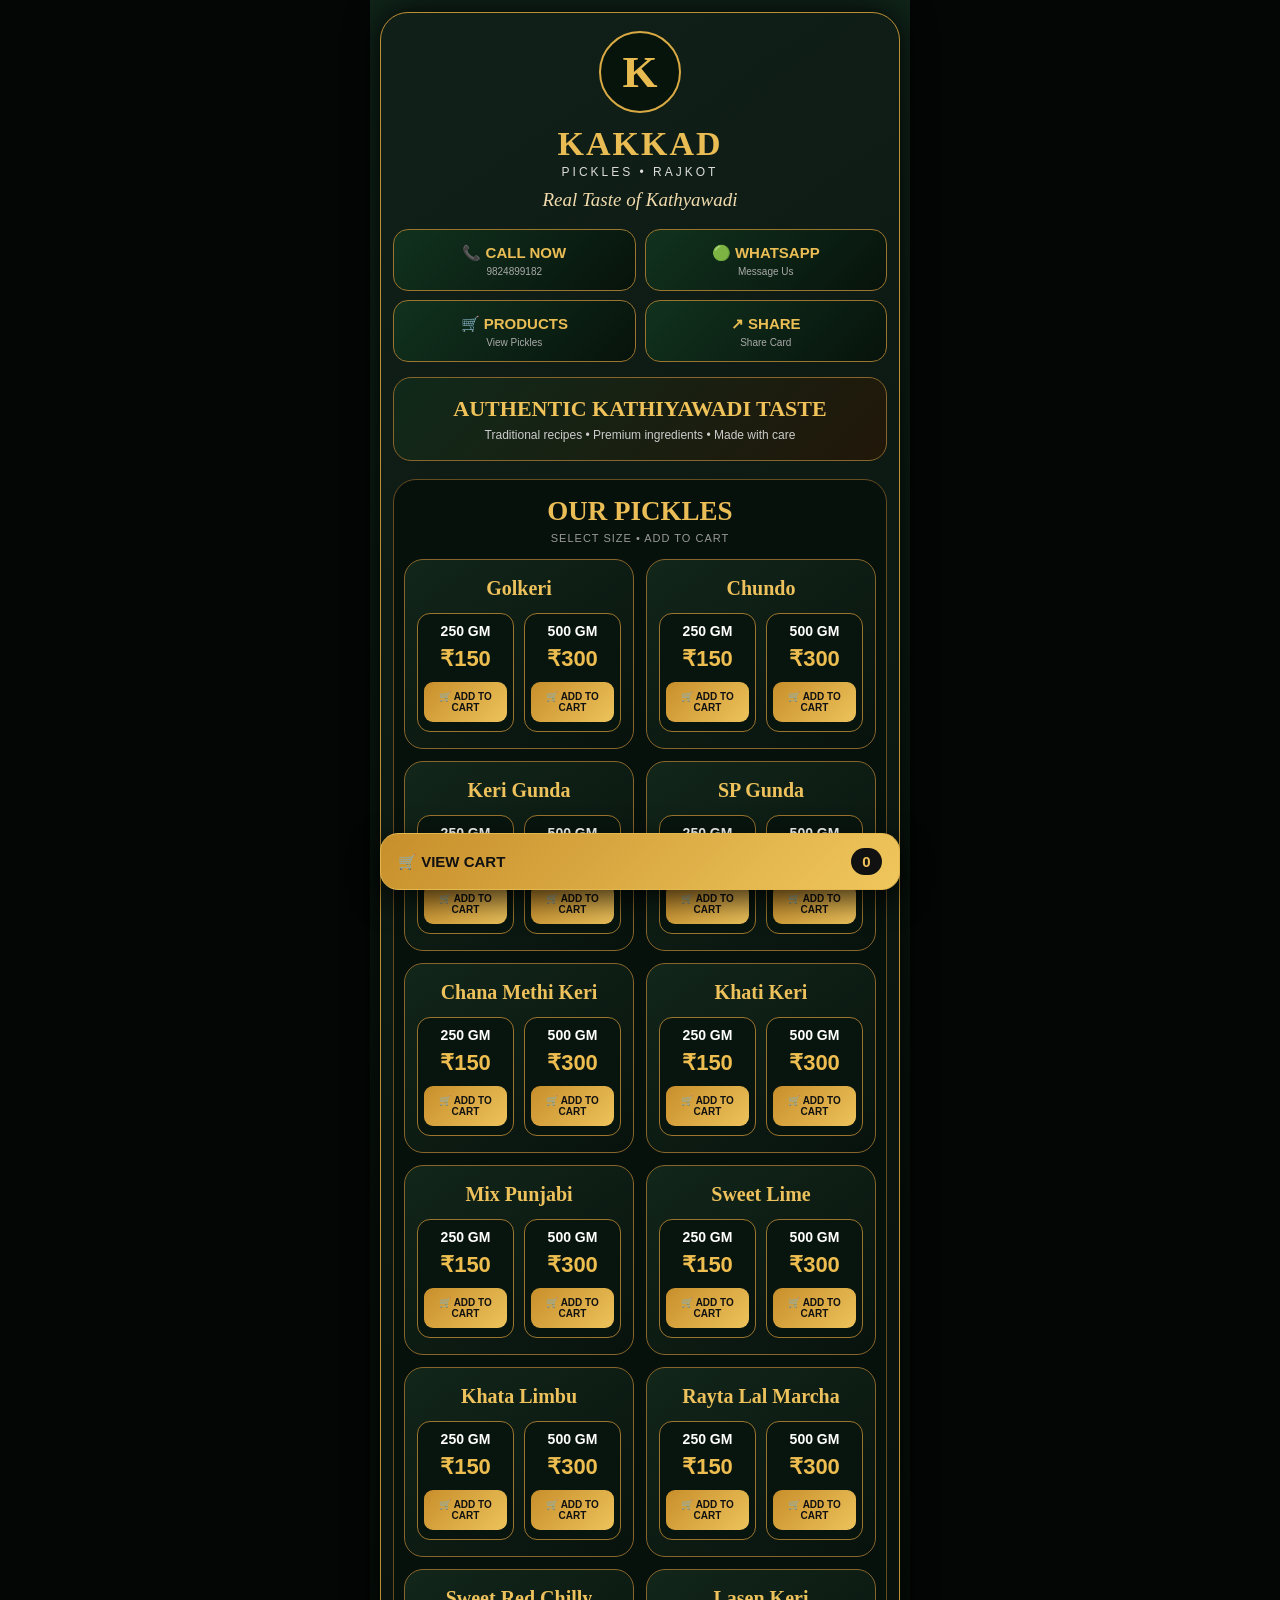
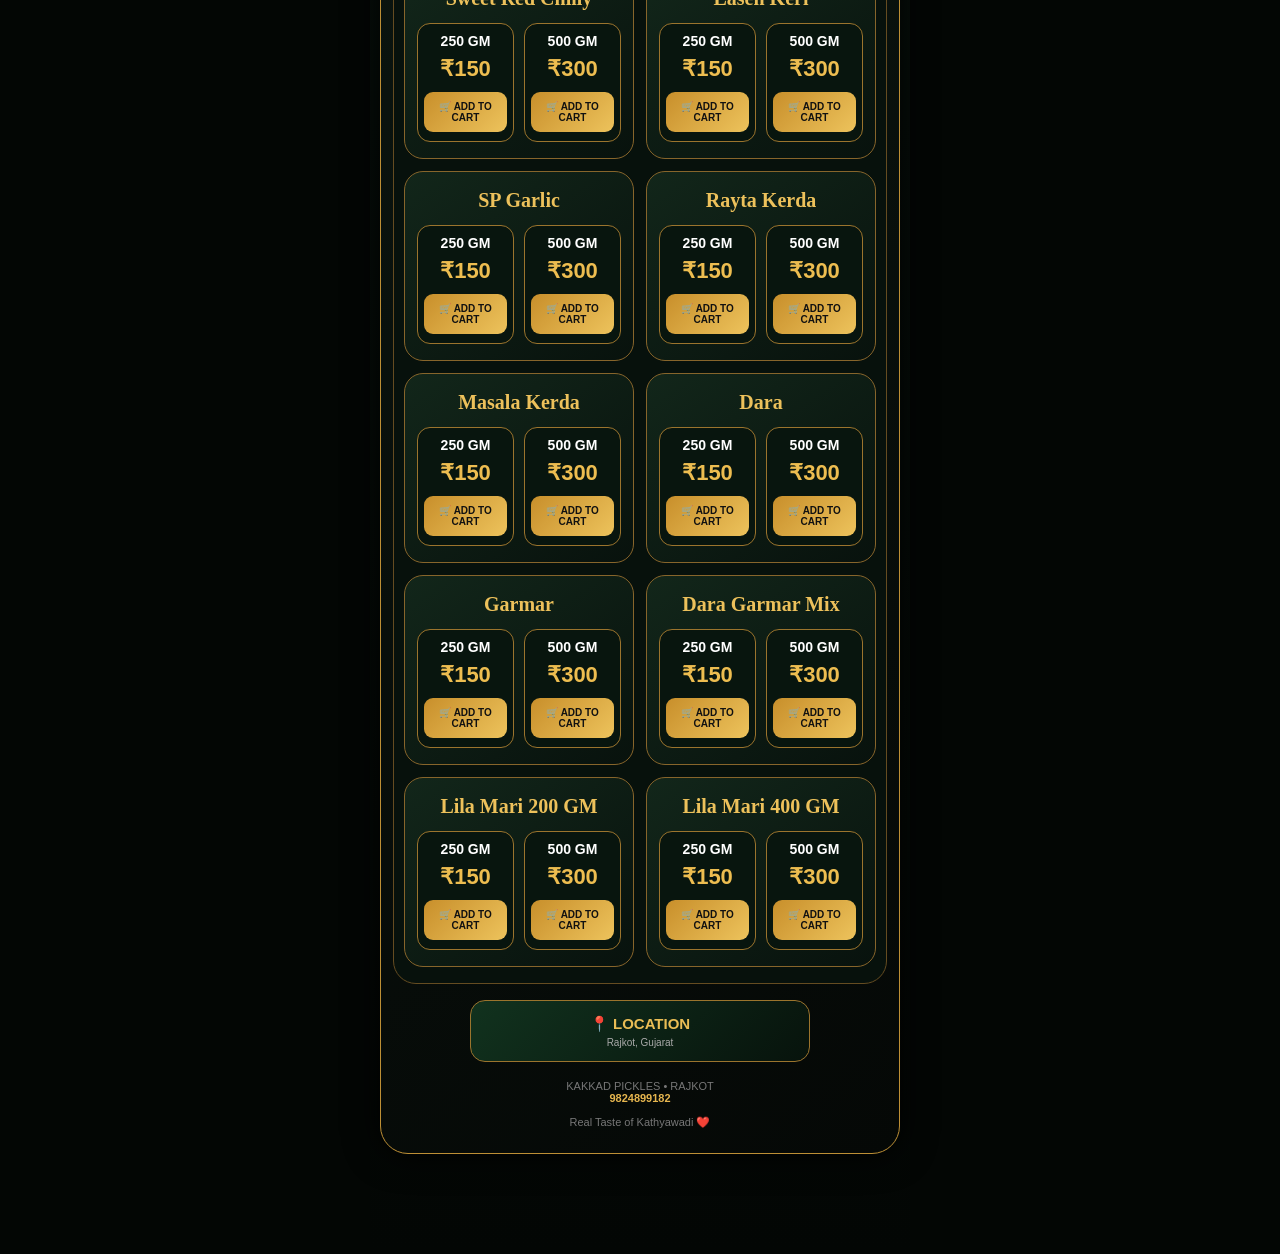
==== index.html @ 48fa6f33 "Update index.html" ====
<!doctype html>
<html lang="en"><head>
<meta charset="utf-8">
<meta name="viewport" content="width=device-width,initial-scale=1,viewport-fit=cover">
<meta name="theme-color" content="#07150f">
<title>Kakkad Pickles | Rajkot</title>
<style>
*{box-sizing:border-box}body{margin:0;background:#030604;color:#fff;font-family:Arial,sans-serif}
.page{width:min(100%,540px);margin:auto;min-height:100vh;padding:12px 10px 100px;background:linear-gradient(180deg,#10251a,#07110c 45%,#030604)}
.main{border:1px solid #bd8f35;border-radius:28px;padding:18px 12px 24px;background:linear-gradient(145deg,#102018,#050806);box-shadow:0 0 35px #000}
.logo{width:82px;height:82px;margin:auto;border:2px solid #d9aa43;border-radius:50%;display:grid;place-items:center;background:#06140c;color:#e8bb50;font:700 45px Georgia}
h1{text-align:center;margin:12px 0 2px;color:#e9bc54;font:700 34px Georgia;letter-spacing:2px}.sub{text-align:center;color:#ddd;font-size:12px;letter-spacing:3px}.tag{text-align:center;color:#f1dbad;font:italic 19px Georgia;margin:10px 0 18px}
.actions{display:grid;grid-template-columns:1fr 1fr;gap:9px}.action{min-height:62px;border:1px solid #9b742d;border-radius:15px;background:linear-gradient(135deg,#11321e,#07130c);color:#fff;text-decoration:none;display:flex;flex-direction:column;align-items:center;justify-content:center;cursor:pointer}.action strong{color:#eabd55;font-size:15px}.action small{color:#aaa;margin-top:4px;font-size:10px}
.hero{margin-top:15px;padding:18px 12px;text-align:center;border:1px solid #88652a;border-radius:18px;background:linear-gradient(135deg,#10291a,#211709)}.hero strong{display:block;color:#efc25a;font:700 22px Georgia}.hero span{display:block;color:#ccc;font-size:12px;margin-top:6px}
.section{margin-top:18px}.products{padding:16px 10px;border:1px solid #654c21;border-radius:23px;background:#07110c}.section-title{text-align:center;color:#eabd57;font:700 27px Georgia}.section-sub{text-align:center;color:#999;font-size:11px;letter-spacing:1px;margin:5px 0 15px}
.product-list{display:grid;grid-template-columns:1fr;gap:12px}.product-card{padding:16px 12px;border:1px solid #87652b;border-radius:19px;background:linear-gradient(145deg,#12261a,#08120d)}.product-card h3{margin:0 0 12px;text-align:center;color:#edc15b;font:700 20px/1.25 Georgia}.size-grid{display:grid;grid-template-columns:1fr 1fr;gap:10px}
.size-card{min-height:112px;padding:9px 6px;border:1px solid #9b742d;border-radius:13px;background:#08150e;color:#fff;cursor:pointer;touch-action:manipulation}.size-card:active{transform:scale(.97)}.size-card.selected{border-color:#f6d77c;box-shadow:0 0 17px #d19e3c55}.size{display:block;font-size:14px;font-weight:700}.price{display:block;color:#edbd50;font-size:22px;font-weight:900;margin:7px 0 10px}.add{display:block;padding:9px 3px;border-radius:9px;background:linear-gradient(135deg,#c88f2b,#edc35c);color:#111;font-size:10px;font-weight:900}
.location{margin-top:16px;display:flex;justify-content:center}.location a{width:min(100%,340px)}.footer{text-align:center;color:#777;font-size:11px;margin-top:18px}.phone{color:#e6b64f;font-weight:800}
.cart-bar{position:fixed;left:50%;bottom:10px;transform:translateX(-50%);width:min(94%,520px);z-index:100}.view-cart{width:100%;padding:14px 17px;border:1px solid #e4b84d;border-radius:18px;background:linear-gradient(135deg,#c78f2b,#f0c75d);color:#111;font-size:15px;font-weight:900;display:flex;align-items:center;justify-content:space-between;box-shadow:0 10px 30px #000b;cursor:pointer}.cart-count{min-width:31px;padding:5px 10px;border-radius:20px;background:#111;color:#efc15b;text-align:center}
.cart-panel{display:none;position:fixed;left:50%;bottom:78px;transform:translateX(-50%);width:min(94%,520px);max-height:62vh;overflow:auto;z-index:99;padding:18px;background:#07110c;border:1px solid #c99a32;border-radius:23px;box-shadow:0 18px 55px #000e}.cart-panel.show{display:block}.cart-head{display:flex;align-items:center;justify-content:space-between}.cart-head h2{margin:0;color:#edc15b;font:700 23px Georgia}.close-cart{width:35px;height:35px;border:1px solid #866326;border-radius:10px;background:#09150e;color:#fff;font-size:21px}.cart-list{margin-top:8px}.cart-item{display:flex;align-items:center;justify-content:space-between;gap:12px;padding:12px 0;border-bottom:1px solid #ffffff12}.cart-name{font-weight:800}.cart-meta{display:block;color:#aaa;font-size:12px;margin-top:4px}.qty{display:flex;align-items:center;gap:8px}.qty button{width:32px;height:32px;border:1px solid #a97b2d;border-radius:8px;background:#0b1b12;color:#edbd50;font-weight:900;font-size:18px;cursor:pointer;touch-action:manipulation}.qty button:active{transform:scale(.92)}.summary{display:flex;justify-content:space-between;margin-top:14px;padding-top:12px;border-top:1px solid #a77b2d55;color:#edbd50;font-size:18px;font-weight:900}.order{width:100%;margin-top:12px;padding:14px;border:0;border-radius:13px;background:#19a94b;color:#fff;font-size:15px;font-weight:900;cursor:pointer}.empty{text-align:center;color:#aaa;padding:18px}
@media(min-width:600px){.product-list{grid-template-columns:repeat(2,minmax(0,1fr))}}
</style></head><body>
<div class="page"><div class="main">
<div class="logo">K</div><h1>KAKKAD</h1><div class="sub">PICKLES • RAJKOT</div><div class="tag">Real Taste of Kathyawadi</div>
<div class="actions">
<a class="action" href="tel:+919824899182"><strong>📞 CALL NOW</strong><small>9824899182</small></a>
<a class="action" href="https://wa.me/919824899182" target="_blank"><strong>🟢 WHATSAPP</strong><small>Message Us</small></a>
<button class="action" type="button" onclick="document.getElementById('products').scrollIntoView({behavior:'smooth'})"><strong>🛒 PRODUCTS</strong><small>View Pickles</small></button>
<button class="action" type="button" onclick="shareCard()"><strong>↗ SHARE</strong><small>Share Card</small></button></div>
<div class="hero"><strong>AUTHENTIC KATHIYAWADI TASTE</strong><span>Traditional recipes • Premium ingredients • Made with care</span></div>
<section class="section products" id="products"><div class="section-title">OUR PICKLES</div><div class="section-sub">SELECT SIZE • ADD TO CART</div><div class="product-list">
<article class="product-card"><h3>Golkeri</h3><div class="size-grid">
<button class="size-card" type="button" data-product="Golkeri" data-size="250" data-price="150"><span class="size">250 GM</span><span class="price">₹150</span><span class="add">🛒 ADD TO CART</span></button>
<button class="size-card" type="button" data-product="Golkeri" data-size="500" data-price="300"><span class="size">500 GM</span><span class="price">₹300</span><span class="add">🛒 ADD TO CART</span></button>
</div></article>
<article class="product-card"><h3>Chundo</h3><div class="size-grid">
<button class="size-card" type="button" data-product="Chundo" data-size="250" data-price="150"><span class="size">250 GM</span><span class="price">₹150</span><span class="add">🛒 ADD TO CART</span></button>
<button class="size-card" type="button" data-product="Chundo" data-size="500" data-price="300"><span class="size">500 GM</span><span class="price">₹300</span><span class="add">🛒 ADD TO CART</span></button>
</div></article>
<article class="product-card"><h3>Keri Gunda</h3><div class="size-grid">
<button class="size-card" type="button" data-product="Keri Gunda" data-size="250" data-price="150"><span class="size">250 GM</span><span class="price">₹150</span><span class="add">🛒 ADD TO CART</span></button>
<button class="size-card" type="button" data-product="Keri Gunda" data-size="500" data-price="300"><span class="size">500 GM</span><span class="price">₹300</span><span class="add">🛒 ADD TO CART</span></button>
</div></article>
<article class="product-card"><h3>SP Gunda</h3><div class="size-grid">
<button class="size-card" type="button" data-product="SP Gunda" data-size="250" data-price="150"><span class="size">250 GM</span><span class="price">₹150</span><span class="add">🛒 ADD TO CART</span></button>
<button class="size-card" type="button" data-product="SP Gunda" data-size="500" data-price="300"><span class="size">500 GM</span><span class="price">₹300</span><span class="add">🛒 ADD TO CART</span></button>
</div></article>
<article class="product-card"><h3>Chana Methi Keri</h3><div class="size-grid">
<button class="size-card" type="button" data-product="Chana Methi Keri" data-size="250" data-price="150"><span class="size">250 GM</span><span class="price">₹150</span><span class="add">🛒 ADD TO CART</span></button>
<button class="size-card" type="button" data-product="Chana Methi Keri" data-size="500" data-price="300"><span class="size">500 GM</span><span class="price">₹300</span><span class="add">🛒 ADD TO CART</span></button>
</div></article>
<article class="product-card"><h3>Khati Keri</h3><div class="size-grid">
<button class="size-card" type="button" data-product="Khati Keri" data-size="250" data-price="150"><span class="size">250 GM</span><span class="price">₹150</span><span class="add">🛒 ADD TO CART</span></button>
<button class="size-card" type="button" data-product="Khati Keri" data-size="500" data-price="300"><span class="size">500 GM</span><span class="price">₹300</span><span class="add">🛒 ADD TO CART</span></button>
</div></article>
<article class="product-card"><h3>Mix Punjabi</h3><div class="size-grid">
<button class="size-card" type="button" data-product="Mix Punjabi" data-size="250" data-price="150"><span class="size">250 GM</span><span class="price">₹150</span><span class="add">🛒 ADD TO CART</span></button>
<button class="size-card" type="button" data-product="Mix Punjabi" data-size="500" data-price="300"><span class="size">500 GM</span><span class="price">₹300</span><span class="add">🛒 ADD TO CART</span></button>
</div></article>
<article class="product-card"><h3>Sweet Lime</h3><div class="size-grid">
<button class="size-card" type="button" data-product="Sweet Lime" data-size="250" data-price="150"><span class="size">250 GM</span><span class="price">₹150</span><span class="add">🛒 ADD TO CART</span></button>
<button class="size-card" type="button" data-product="Sweet Lime" data-size="500" data-price="300"><span class="size">500 GM</span><span class="price">₹300</span><span class="add">🛒 ADD TO CART</span></button>
</div></article>
<article class="product-card"><h3>Khata Limbu</h3><div class="size-grid">
<button class="size-card" type="button" data-product="Khata Limbu" data-size="250" data-price="150"><span class="size">250 GM</span><span class="price">₹150</span><span class="add">🛒 ADD TO CART</span></button>
<button class="size-card" type="button" data-product="Khata Limbu" data-size="500" data-price="300"><span class="size">500 GM</span><span class="price">₹300</span><span class="add">🛒 ADD TO CART</span></button>
</div></article>
<article class="product-card"><h3>Rayta Lal Marcha</h3><div class="size-grid">
<button class="size-card" type="button" data-product="Rayta Lal Marcha" data-size="250" data-price="150"><span class="size">250 GM</span><span class="price">₹150</span><span class="add">🛒 ADD TO CART</span></button>
<button class="size-card" type="button" data-product="Rayta Lal Marcha" data-size="500" data-price="300"><span class="size">500 GM</span><span class="price">₹300</span><span class="add">🛒 ADD TO CART</span></button>
</div></article>
<article class="product-card"><h3>Sweet Red Chilly</h3><div class="size-grid">
<button class="size-card" type="button" data-product="Sweet Red Chilly" data-size="250" data-price="150"><span class="size">250 GM</span><span class="price">₹150</span><span class="add">🛒 ADD TO CART</span></button>
<button class="size-card" type="button" data-product="Sweet Red Chilly" data-size="500" data-price="300"><span class="size">500 GM</span><span class="price">₹300</span><span class="add">🛒 ADD TO CART</span></button>
</div></article>
<article class="product-card"><h3>Lasen Keri</h3><div class="size-grid">
<button class="size-card" type="button" data-product="Lasen Keri" data-size="250" data-price="150"><span class="size">250 GM</span><span class="price">₹150</span><span class="add">🛒 ADD TO CART</span></button>
<button class="size-card" type="button" data-product="Lasen Keri" data-size="500" data-price="300"><span class="size">500 GM</span><span class="price">₹300</span><span class="add">🛒 ADD TO CART</span></button>
</div></article>
<article class="product-card"><h3>SP Garlic</h3><div class="size-grid">
<button class="size-card" type="button" data-product="SP Garlic" data-size="250" data-price="150"><span class="size">250 GM</span><span class="price">₹150</span><span class="add">🛒 ADD TO CART</span></button>
<button class="size-card" type="button" data-product="SP Garlic" data-size="500" data-price="300"><span class="size">500 GM</span><span class="price">₹300</span><span class="add">🛒 ADD TO CART</span></button>
</div></article>
<article class="product-card"><h3>Rayta Kerda</h3><div class="size-grid">
<button class="size-card" type="button" data-product="Rayta Kerda" data-size="250" data-price="150"><span class="size">250 GM</span><span class="price">₹150</span><span class="add">🛒 ADD TO CART</span></button>
<button class="size-card" type="button" data-product="Rayta Kerda" data-size="500" data-price="300"><span class="size">500 GM</span><span class="price">₹300</span><span class="add">🛒 ADD TO CART</span></button>
</div></article>
<article class="product-card"><h3>Masala Kerda</h3><div class="size-grid">
<button class="size-card" type="button" data-product="Masala Kerda" data-size="250" data-price="150"><span class="size">250 GM</span><span class="price">₹150</span><span class="add">🛒 ADD TO CART</span></button>
<button class="size-card" type="button" data-product="Masala Kerda" data-size="500" data-price="300"><span class="size">500 GM</span><span class="price">₹300</span><span class="add">🛒 ADD TO CART</span></button>
</div></article>
<article class="product-card"><h3>Dara</h3><div class="size-grid">
<button class="size-card" type="button" data-product="Dara" data-size="250" data-price="150"><span class="size">250 GM</span><span class="price">₹150</span><span class="add">🛒 ADD TO CART</span></button>
<button class="size-card" type="button" data-product="Dara" data-size="500" data-price="300"><span class="size">500 GM</span><span class="price">₹300</span><span class="add">🛒 ADD TO CART</span></button>
</div></article>
<article class="product-card"><h3>Garmar</h3><div class="size-grid">
<button class="size-card" type="button" data-product="Garmar" data-size="250" data-price="150"><span class="size">250 GM</span><span class="price">₹150</span><span class="add">🛒 ADD TO CART</span></button>
<button class="size-card" type="button" data-product="Garmar" data-size="500" data-price="300"><span class="size">500 GM</span><span class="price">₹300</span><span class="add">🛒 ADD TO CART</span></button>
</div></article>
<article class="product-card"><h3>Dara Garmar Mix</h3><div class="size-grid">
<button class="size-card" type="button" data-product="Dara Garmar Mix" data-size="250" data-price="150"><span class="size">250 GM</span><span class="price">₹150</span><span class="add">🛒 ADD TO CART</span></button>
<button class="size-card" type="button" data-product="Dara Garmar Mix" data-size="500" data-price="300"><span class="size">500 GM</span><span class="price">₹300</span><span class="add">🛒 ADD TO CART</span></button>
</div></article>
<article class="product-card"><h3>Lila Mari 200 GM</h3><div class="size-grid">
<button class="size-card" type="button" data-product="Lila Mari 200 GM" data-size="250" data-price="150"><span class="size">250 GM</span><span class="price">₹150</span><span class="add">🛒 ADD TO CART</span></button>
<button class="size-card" type="button" data-product="Lila Mari 200 GM" data-size="500" data-price="300"><span class="size">500 GM</span><span class="price">₹300</span><span class="add">🛒 ADD TO CART</span></button>
</div></article>
<article class="product-card"><h3>Lila Mari 400 GM</h3><div class="size-grid">
<button class="size-card" type="button" data-product="Lila Mari 400 GM" data-size="250" data-price="150"><span class="size">250 GM</span><span class="price">₹150</span><span class="add">🛒 ADD TO CART</span></button>
<button class="size-card" type="button" data-product="Lila Mari 400 GM" data-size="500" data-price="300"><span class="size">500 GM</span><span class="price">₹300</span><span class="add">🛒 ADD TO CART</span></button>
</div></article>
</div></section>
<div class="location"><a class="action" href="https://www.google.com/maps/search/?api=1&query=Kakkad+Pickles+Rajkot" target="_blank"><strong>📍 LOCATION</strong><small>Rajkot, Gujarat</small></a></div>
<div class="footer">KAKKAD PICKLES • RAJKOT<br><span class="phone">9824899182</span><br><br>Real Taste of Kathyawadi ❤️</div>
</div></div>
<div id="cartPanel" class="cart-panel"><div class="cart-head"><h2>YOUR CART</h2><button class="close-cart" type="button" onclick="toggleCart()">×</button></div><div id="cartList" class="cart-list"></div><div class="summary"><span>Total</span><span id="cartTotal">₹0</span></div><button class="order" type="button" onclick="orderCart()">🟢 ORDER ON WHATSAPP</button></div>
<div class="cart-bar"><button class="view-cart" type="button" onclick="toggleCart()"><span>🛒 VIEW CART</span><span id="cartCount" class="cart-count">0</span></button></div>
<script>
const cart = {};

function addToCart(product,size,price,button){
  const key=product+"|"+size;
  if(!cart[key]) cart[key]={name:product,size:size,price:Number(price),qty:0};
  cart[key].qty++;
  document.querySelectorAll(".size-card").forEach(b=>b.classList.remove("selected"));
  if(button) button.classList.add("selected");
  updateCart();
  document.getElementById("cartPanel").classList.add("show");
}

function changeQty(key,amount){
  if(!cart[key]) return;
  cart[key].qty=Number(cart[key].qty)+Number(amount);
  if(cart[key].qty<=0) delete cart[key];
  updateCart();
}

function updateCart(){
  const items=Object.values(cart);
  let count=0,total=0;
  items.forEach(item=>{count+=item.qty;total+=item.qty*item.price;});
  document.getElementById("cartCount").textContent=count;
  document.getElementById("cartTotal").textContent="₹"+total;

  const list=document.getElementById("cartList");
  list.innerHTML="";
  if(!items.length){
    list.innerHTML='<div class="empty">Your cart is empty</div>';
    return;
  }

  items.forEach(item=>{
    const key=item.name+"|"+item.size;
    const row=document.createElement("div");
    row.className="cart-item";

    const info=document.createElement("div");
    const name=document.createElement("div");
    name.className="cart-name";
    name.textContent=item.name;
    const meta=document.createElement("div");
    meta.className="cart-meta";
    meta.textContent=item.size+" GM • ₹"+item.price+" each";
    info.append(name,meta);

    const qty=document.createElement("div");
    qty.className="qty";

    const minus=document.createElement("button");
    minus.type="button";
    minus.textContent="−";
    minus.addEventListener("click",()=>changeQty(key,-1));

    const number=document.createElement("span");
    number.textContent=item.qty;

    const plus=document.createElement("button");
    plus.type="button";
    plus.textContent="+";
    plus.addEventListener("click",()=>changeQty(key,1));

    qty.append(minus,number,plus);
    row.append(info,qty);
    list.appendChild(row);
  });
}

function toggleCart(){
  document.getElementById("cartPanel").classList.toggle("show");
}

function orderCart(){
  const items=Object.values(cart);
  if(!items.length){alert("Please add a product first.");return;}
  let total=0;
  const lines=items.map(item=>{
    const amount=item.qty*item.price;
    total+=amount;
    return item.name+" - "+item.size+" GM × "+item.qty+" = ₹"+amount;
  });
  const message="Hello Kakkad Pickles, I want to order:\\n\\n"+lines.join("\\n")+"\\n\\nTotal = ₹"+total;
  window.open("https://wa.me/919824899182?text="+encodeURIComponent(message),"_blank");

  Object.keys(cart).forEach(key=>delete cart[key]);
  document.querySelectorAll(".size-card").forEach(b=>b.classList.remove("selected"));
  updateCart();
  document.getElementById("cartPanel").classList.remove("show");
}

function shareCard(){
  const text="Kakkad Pickles - Rajkot\\nReal Taste of Kathyawadi\\n📞 9824899182";
  if(navigator.share){
    navigator.share({title:"Kakkad Pickles",text:text}).catch(()=>{});
  }else{
    window.open("https://wa.me/?text="+encodeURIComponent(text),"_blank");
  }
}

/* ADD TO CART: event listener */
document.querySelectorAll(".size-card").forEach(button=>{
  button.addEventListener("click",function(){
    addToCart(
      this.dataset.product,
      Number(this.dataset.size),
      Number(this.dataset.price),
      this
    );
  });
});

updateCart();
</script></body></html>
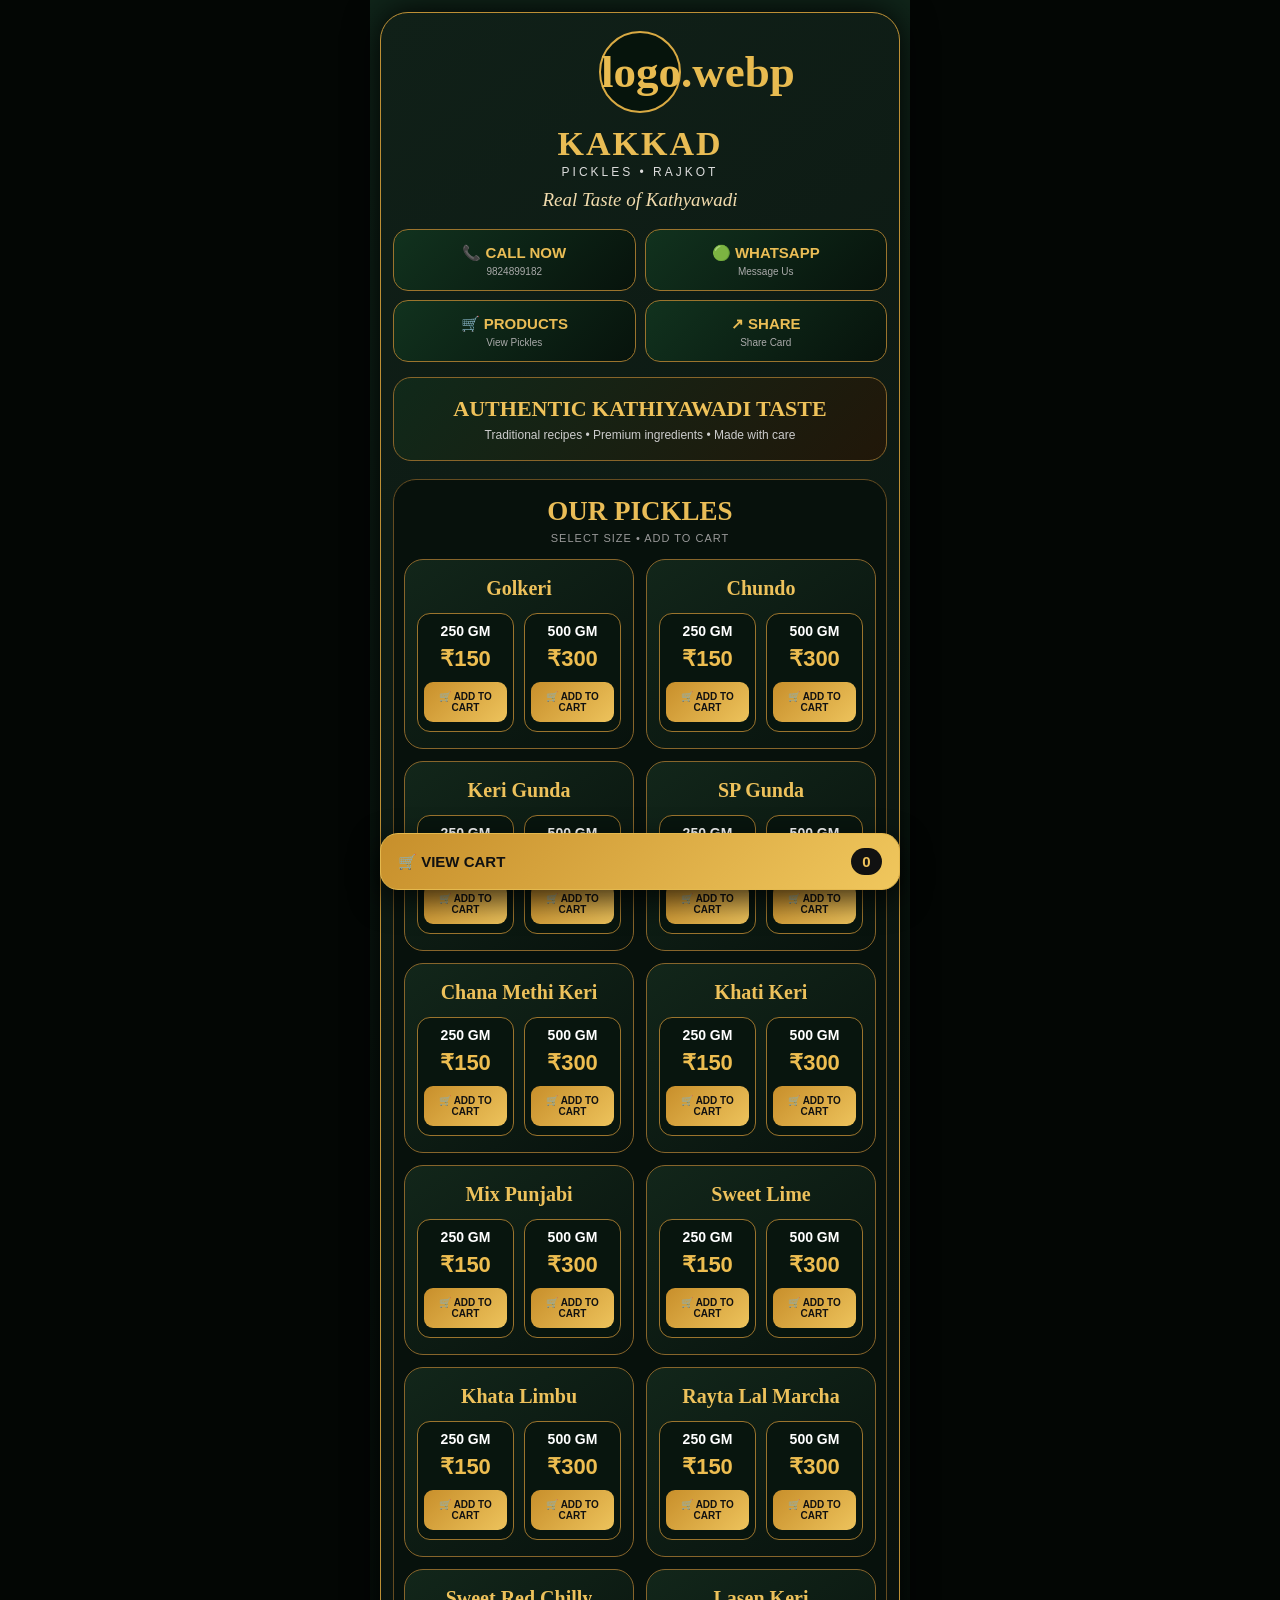
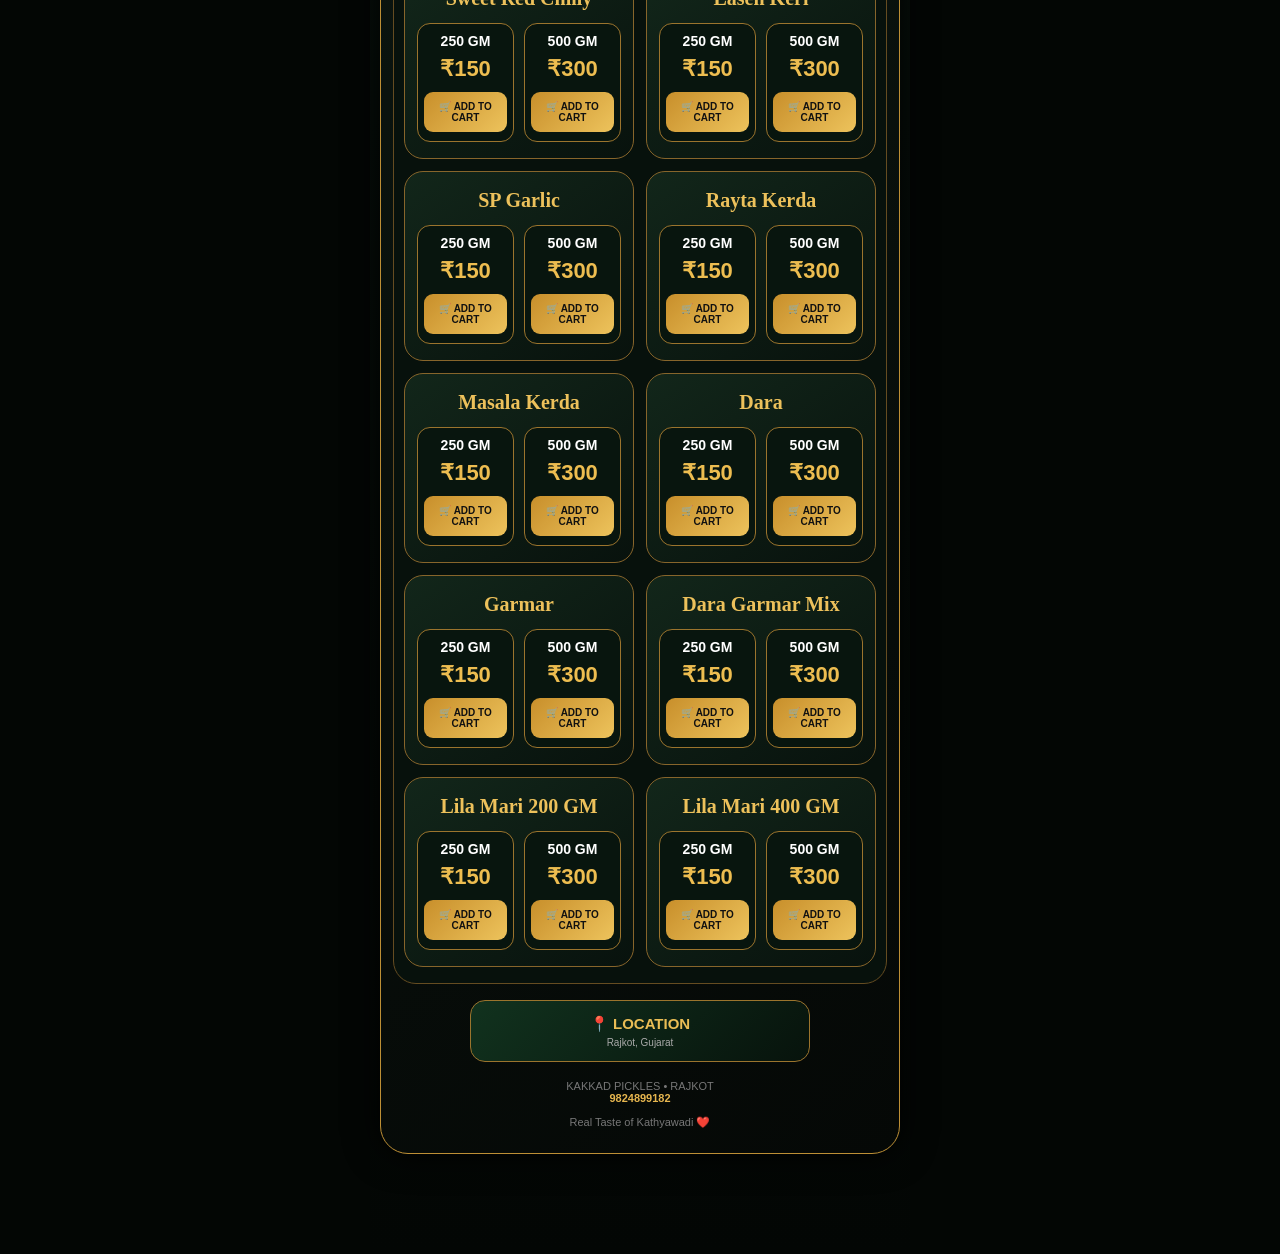
==== commit da14104b: "Update index.html" ====
--- a/index.html
+++ b/index.html
@@ -21,7 +21,7 @@
 @media(min-width:600px){.product-list{grid-template-columns:repeat(2,minmax(0,1fr))}}
 </style></head><body>
 <div class="page"><div class="main">
-<div class="logo">K</div><h1>KAKKAD</h1><div class="sub">PICKLES • RAJKOT</div><div class="tag">Real Taste of Kathyawadi</div>
+<div class="logo">logo.webp</div><h1>KAKKAD</h1><div class="sub">PICKLES • RAJKOT</div><div class="tag">Real Taste of Kathyawadi</div>
 <div class="actions">
 <a class="action" href="tel:+919824899182"><strong>📞 CALL NOW</strong><small>9824899182</small></a>
 <a class="action" href="https://wa.me/919824899182" target="_blank"><strong>🟢 WHATSAPP</strong><small>Message Us</small></a>
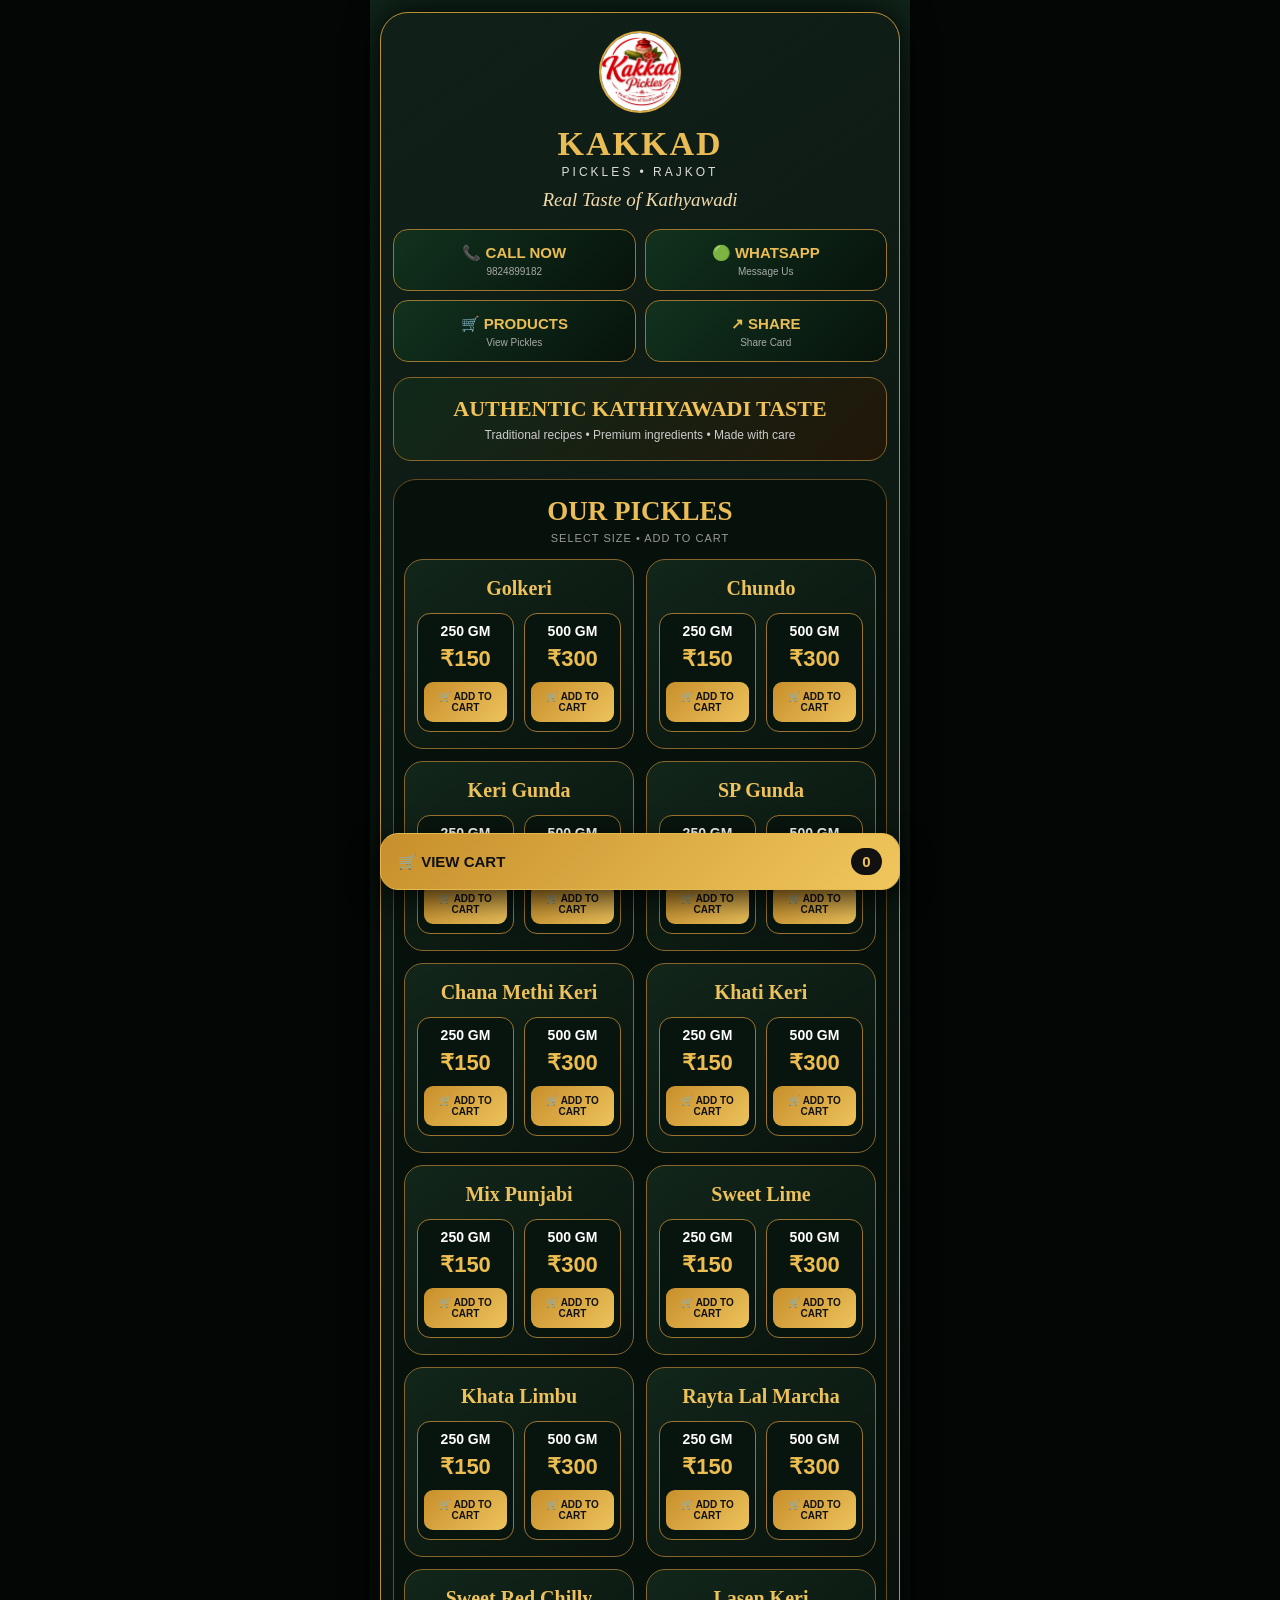
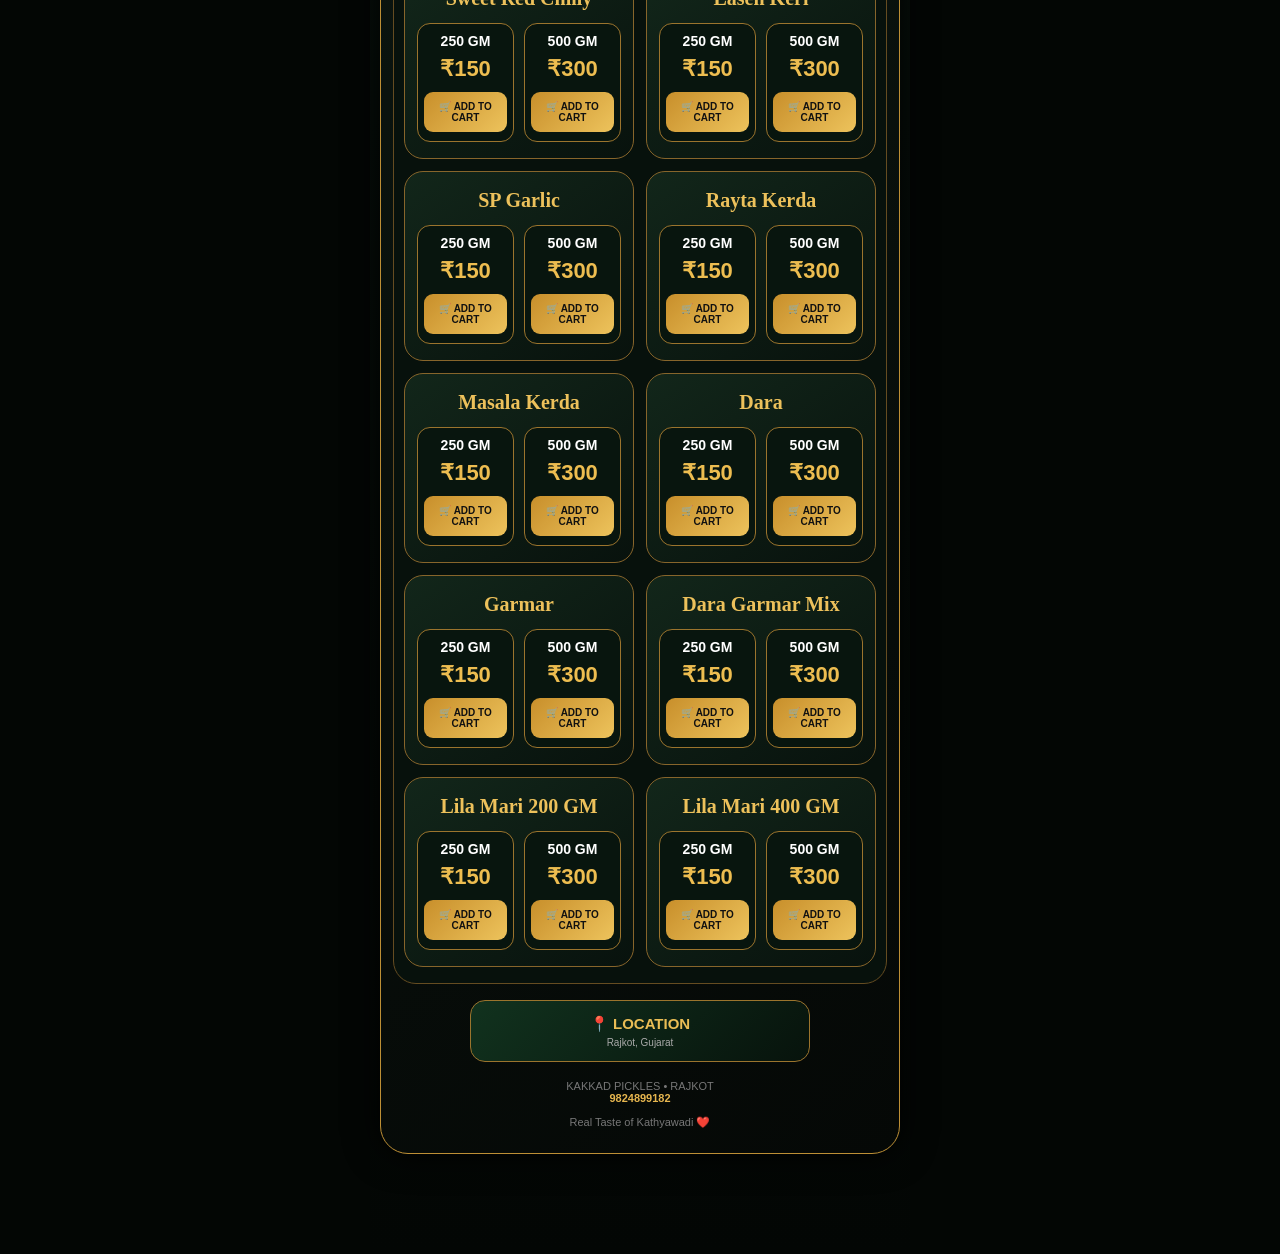
==== commit 25da6487: "Update index.html" ====
--- a/index.html
+++ b/index.html
@@ -9,6 +9,13 @@
 .page{width:min(100%,540px);margin:auto;min-height:100vh;padding:12px 10px 100px;background:linear-gradient(180deg,#10251a,#07110c 45%,#030604)}
 .main{border:1px solid #bd8f35;border-radius:28px;padding:18px 12px 24px;background:linear-gradient(145deg,#102018,#050806);box-shadow:0 0 35px #000}
 .logo{width:82px;height:82px;margin:auto;border:2px solid #d9aa43;border-radius:50%;display:grid;place-items:center;background:#06140c;color:#e8bb50;font:700 45px Georgia}
+
+.logo img{
+  width:100%;
+  height:100%;
+  object-fit:contain;
+  border-radius:50%;
+}
 h1{text-align:center;margin:12px 0 2px;color:#e9bc54;font:700 34px Georgia;letter-spacing:2px}.sub{text-align:center;color:#ddd;font-size:12px;letter-spacing:3px}.tag{text-align:center;color:#f1dbad;font:italic 19px Georgia;margin:10px 0 18px}
 .actions{display:grid;grid-template-columns:1fr 1fr;gap:9px}.action{min-height:62px;border:1px solid #9b742d;border-radius:15px;background:linear-gradient(135deg,#11321e,#07130c);color:#fff;text-decoration:none;display:flex;flex-direction:column;align-items:center;justify-content:center;cursor:pointer}.action strong{color:#eabd55;font-size:15px}.action small{color:#aaa;margin-top:4px;font-size:10px}
 .hero{margin-top:15px;padding:18px 12px;text-align:center;border:1px solid #88652a;border-radius:18px;background:linear-gradient(135deg,#10291a,#211709)}.hero strong{display:block;color:#efc25a;font:700 22px Georgia}.hero span{display:block;color:#ccc;font-size:12px;margin-top:6px}
@@ -21,7 +28,9 @@
 @media(min-width:600px){.product-list{grid-template-columns:repeat(2,minmax(0,1fr))}}
 </style></head><body>
 <div class="page"><div class="main">
-<div class="logo">logo.webp</div><h1>KAKKAD</h1><div class="sub">PICKLES • RAJKOT</div><div class="tag">Real Taste of Kathyawadi</div>
+<div class="logo">
+  <img src="logo.webp" alt="Kakkad Pickles Logo">
+</div><h1>KAKKAD</h1><div class="sub">PICKLES • RAJKOT</div><div class="tag">Real Taste of Kathyawadi</div>
 <div class="actions">
 <a class="action" href="tel:+919824899182"><strong>📞 CALL NOW</strong><small>9824899182</small></a>
 <a class="action" href="https://wa.me/919824899182" target="_blank"><strong>🟢 WHATSAPP</strong><small>Message Us</small></a>
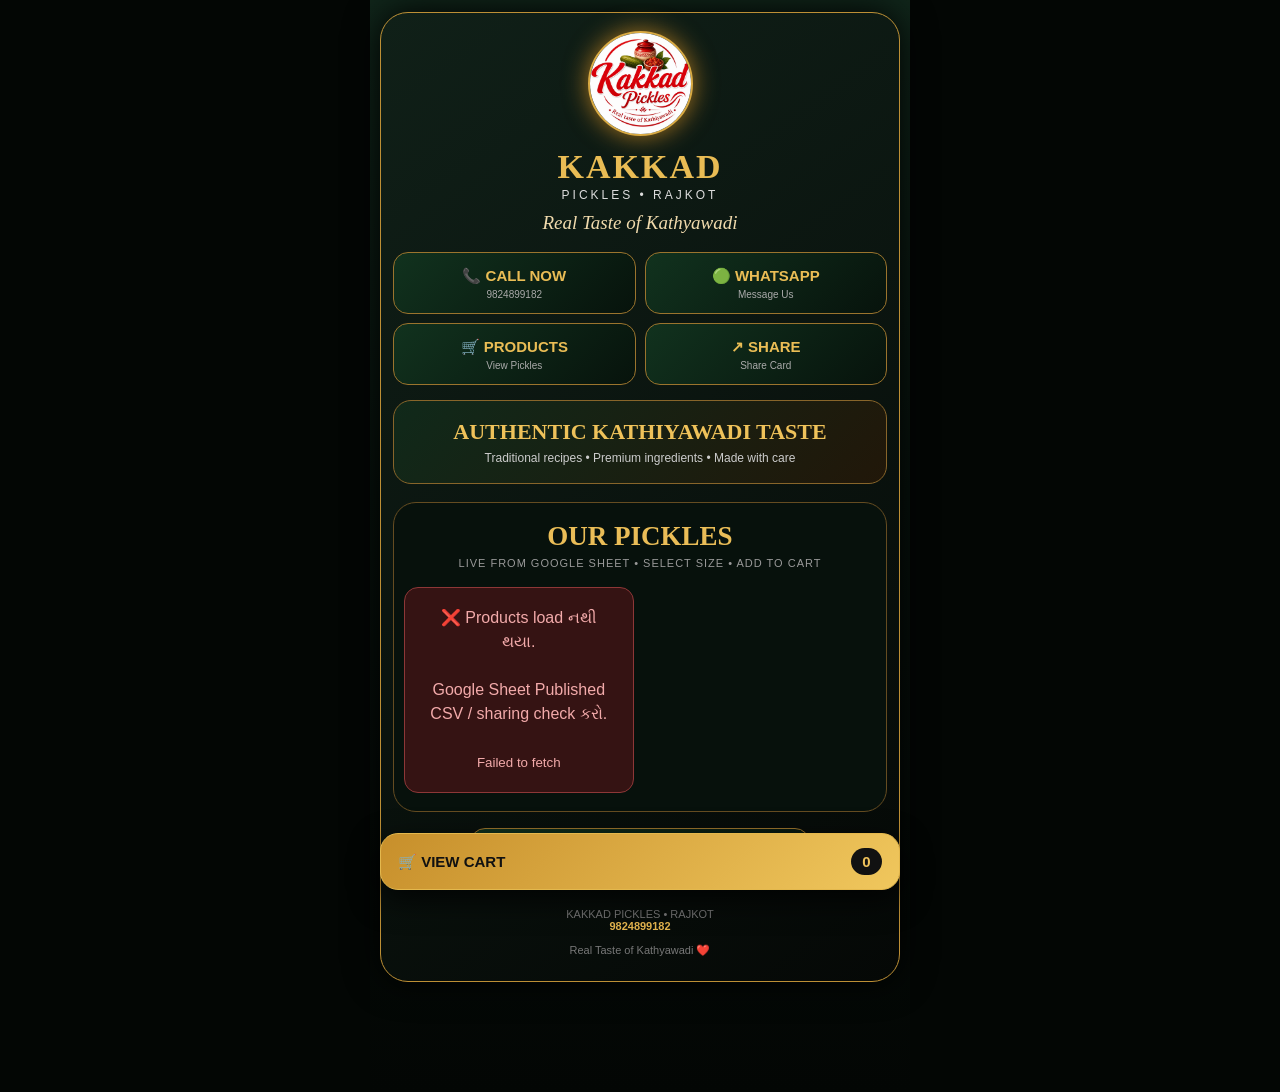
==== commit a60c9c4c: "Update index.html" ====
--- a/index.html
+++ b/index.html
@@ -1,241 +1,1690 @@
 <!doctype html>
-<html lang="en"><head>
+<html lang="en">
+<head>
 <meta charset="utf-8">
 <meta name="viewport" content="width=device-width,initial-scale=1,viewport-fit=cover">
 <meta name="theme-color" content="#07150f">
 <title>Kakkad Pickles | Rajkot</title>
+
 <style>
-*{box-sizing:border-box}body{margin:0;background:#030604;color:#fff;font-family:Arial,sans-serif}
-.page{width:min(100%,540px);margin:auto;min-height:100vh;padding:12px 10px 100px;background:linear-gradient(180deg,#10251a,#07110c 45%,#030604)}
-.main{border:1px solid #bd8f35;border-radius:28px;padding:18px 12px 24px;background:linear-gradient(145deg,#102018,#050806);box-shadow:0 0 35px #000}
-.logo{width:82px;height:82px;margin:auto;border:2px solid #d9aa43;border-radius:50%;display:grid;place-items:center;background:#06140c;color:#e8bb50;font:700 45px Georgia}
-
-.logo img{
+*{box-sizing:border-box}
+
+html{
+  scroll-behavior:smooth;
+}
+
+body{
+  margin:0;
+  background:#030604;
+  color:#fff;
+  font-family:Arial,sans-serif;
+}
+
+.page{
+  width:min(100%,540px);
+  margin:auto;
+  min-height:100vh;
+  padding:12px 10px 110px;
+  background:linear-gradient(
+    180deg,
+    #10251a,
+    #07110c 45%,
+    #030604
+  );
+}
+
+.main{
+  border:1px solid #bd8f35;
+  border-radius:28px;
+  padding:18px 12px 24px;
+  background:linear-gradient(145deg,#102018,#050806);
+  box-shadow:0 0 35px #000;
+}
+
+/* ================= LOGO ================= */
+
+.logo-box{
+  width:105px;
+  height:105px;
+  margin:0 auto 10px;
+  border:2px solid #d9aa43;
+  border-radius:50%;
+  background:#06140c;
+  display:flex;
+  align-items:center;
+  justify-content:center;
+  overflow:hidden;
+  box-shadow:0 0 25px #a87520;
+}
+
+.logo-box img{
   width:100%;
   height:100%;
   object-fit:contain;
-  border-radius:50%;
-}
-h1{text-align:center;margin:12px 0 2px;color:#e9bc54;font:700 34px Georgia;letter-spacing:2px}.sub{text-align:center;color:#ddd;font-size:12px;letter-spacing:3px}.tag{text-align:center;color:#f1dbad;font:italic 19px Georgia;margin:10px 0 18px}
-.actions{display:grid;grid-template-columns:1fr 1fr;gap:9px}.action{min-height:62px;border:1px solid #9b742d;border-radius:15px;background:linear-gradient(135deg,#11321e,#07130c);color:#fff;text-decoration:none;display:flex;flex-direction:column;align-items:center;justify-content:center;cursor:pointer}.action strong{color:#eabd55;font-size:15px}.action small{color:#aaa;margin-top:4px;font-size:10px}
-.hero{margin-top:15px;padding:18px 12px;text-align:center;border:1px solid #88652a;border-radius:18px;background:linear-gradient(135deg,#10291a,#211709)}.hero strong{display:block;color:#efc25a;font:700 22px Georgia}.hero span{display:block;color:#ccc;font-size:12px;margin-top:6px}
-.section{margin-top:18px}.products{padding:16px 10px;border:1px solid #654c21;border-radius:23px;background:#07110c}.section-title{text-align:center;color:#eabd57;font:700 27px Georgia}.section-sub{text-align:center;color:#999;font-size:11px;letter-spacing:1px;margin:5px 0 15px}
-.product-list{display:grid;grid-template-columns:1fr;gap:12px}.product-card{padding:16px 12px;border:1px solid #87652b;border-radius:19px;background:linear-gradient(145deg,#12261a,#08120d)}.product-card h3{margin:0 0 12px;text-align:center;color:#edc15b;font:700 20px/1.25 Georgia}.size-grid{display:grid;grid-template-columns:1fr 1fr;gap:10px}
-.size-card{min-height:112px;padding:9px 6px;border:1px solid #9b742d;border-radius:13px;background:#08150e;color:#fff;cursor:pointer;touch-action:manipulation}.size-card:active{transform:scale(.97)}.size-card.selected{border-color:#f6d77c;box-shadow:0 0 17px #d19e3c55}.size{display:block;font-size:14px;font-weight:700}.price{display:block;color:#edbd50;font-size:22px;font-weight:900;margin:7px 0 10px}.add{display:block;padding:9px 3px;border-radius:9px;background:linear-gradient(135deg,#c88f2b,#edc35c);color:#111;font-size:10px;font-weight:900}
-.location{margin-top:16px;display:flex;justify-content:center}.location a{width:min(100%,340px)}.footer{text-align:center;color:#777;font-size:11px;margin-top:18px}.phone{color:#e6b64f;font-weight:800}
-.cart-bar{position:fixed;left:50%;bottom:10px;transform:translateX(-50%);width:min(94%,520px);z-index:100}.view-cart{width:100%;padding:14px 17px;border:1px solid #e4b84d;border-radius:18px;background:linear-gradient(135deg,#c78f2b,#f0c75d);color:#111;font-size:15px;font-weight:900;display:flex;align-items:center;justify-content:space-between;box-shadow:0 10px 30px #000b;cursor:pointer}.cart-count{min-width:31px;padding:5px 10px;border-radius:20px;background:#111;color:#efc15b;text-align:center}
-.cart-panel{display:none;position:fixed;left:50%;bottom:78px;transform:translateX(-50%);width:min(94%,520px);max-height:62vh;overflow:auto;z-index:99;padding:18px;background:#07110c;border:1px solid #c99a32;border-radius:23px;box-shadow:0 18px 55px #000e}.cart-panel.show{display:block}.cart-head{display:flex;align-items:center;justify-content:space-between}.cart-head h2{margin:0;color:#edc15b;font:700 23px Georgia}.close-cart{width:35px;height:35px;border:1px solid #866326;border-radius:10px;background:#09150e;color:#fff;font-size:21px}.cart-list{margin-top:8px}.cart-item{display:flex;align-items:center;justify-content:space-between;gap:12px;padding:12px 0;border-bottom:1px solid #ffffff12}.cart-name{font-weight:800}.cart-meta{display:block;color:#aaa;font-size:12px;margin-top:4px}.qty{display:flex;align-items:center;gap:8px}.qty button{width:32px;height:32px;border:1px solid #a97b2d;border-radius:8px;background:#0b1b12;color:#edbd50;font-weight:900;font-size:18px;cursor:pointer;touch-action:manipulation}.qty button:active{transform:scale(.92)}.summary{display:flex;justify-content:space-between;margin-top:14px;padding-top:12px;border-top:1px solid #a77b2d55;color:#edbd50;font-size:18px;font-weight:900}.order{width:100%;margin-top:12px;padding:14px;border:0;border-radius:13px;background:#19a94b;color:#fff;font-size:15px;font-weight:900;cursor:pointer}.empty{text-align:center;color:#aaa;padding:18px}
-@media(min-width:600px){.product-list{grid-template-columns:repeat(2,minmax(0,1fr))}}
-</style></head><body>
-<div class="page"><div class="main">
-<div class="logo">
-  <img src="logo.webp" alt="Kakkad Pickles Logo">
-</div><h1>KAKKAD</h1><div class="sub">PICKLES • RAJKOT</div><div class="tag">Real Taste of Kathyawadi</div>
+  display:block;
+}
+
+/* fallback K */
+.logo-fallback{
+  color:#e8bb50;
+  font:700 52px Georgia,serif;
+}
+
+/* ================= HEADER ================= */
+
+h1{
+  text-align:center;
+  margin:12px 0 2px;
+  color:#e9bc54;
+  font:700 34px Georgia,serif;
+  letter-spacing:2px;
+}
+
+.sub{
+  text-align:center;
+  color:#ddd;
+  font-size:12px;
+  letter-spacing:3px;
+}
+
+.tag{
+  text-align:center;
+  color:#f1dbad;
+  font:italic 19px Georgia,serif;
+  margin:10px 0 18px;
+}
+
+/* ================= ACTION BUTTONS ================= */
+
+.actions{
+  display:grid;
+  grid-template-columns:1fr 1fr;
+  gap:9px;
+}
+
+.action{
+  min-height:62px;
+  border:1px solid #9b742d;
+  border-radius:15px;
+  background:linear-gradient(135deg,#11321e,#07130c);
+  color:#fff;
+  text-decoration:none;
+  display:flex;
+  flex-direction:column;
+  align-items:center;
+  justify-content:center;
+  cursor:pointer;
+}
+
+.action strong{
+  color:#eabd55;
+  font-size:15px;
+}
+
+.action small{
+  color:#aaa;
+  margin-top:4px;
+  font-size:10px;
+}
+
+/* ================= HERO ================= */
+
+.hero{
+  margin-top:15px;
+  padding:18px 12px;
+  text-align:center;
+  border:1px solid #88652a;
+  border-radius:18px;
+  background:linear-gradient(135deg,#10291a,#211709);
+}
+
+.hero strong{
+  display:block;
+  color:#efc25a;
+  font:700 22px Georgia,serif;
+}
+
+.hero span{
+  display:block;
+  color:#ccc;
+  font-size:12px;
+  margin-top:6px;
+}
+
+/* ================= PRODUCTS ================= */
+
+.section{
+  margin-top:18px;
+}
+
+.products{
+  padding:18px 10px;
+  border:1px solid #654c21;
+  border-radius:23px;
+  background:#07110c;
+}
+
+.section-title{
+  text-align:center;
+  color:#eabd57;
+  font:700 27px Georgia,serif;
+}
+
+.section-sub{
+  text-align:center;
+  color:#999;
+  font-size:11px;
+  letter-spacing:1px;
+  margin:5px 0 18px;
+}
+
+.loading{
+  text-align:center;
+  padding:25px 10px;
+  color:#c9c9c9;
+}
+
+.error{
+  padding:18px;
+  text-align:center;
+  border:1px solid #8d3737;
+  border-radius:14px;
+  background:#351313;
+  color:#f2aaaa;
+  line-height:1.5;
+}
+
+/* product grid */
+
+.product-list{
+  display:grid;
+  grid-template-columns:1fr;
+  gap:13px;
+}
+
+.product-card{
+  padding:16px 12px;
+  border:1px solid #87652b;
+  border-radius:19px;
+  background:linear-gradient(
+    145deg,
+    #12261a,
+    #08120d
+  );
+  box-shadow:0 5px 15px #0005;
+}
+
+.product-image{
+  width:100%;
+  height:145px;
+  margin-bottom:13px;
+  border-radius:14px;
+  overflow:hidden;
+  border:1px solid #6e5223;
+  background:
+    linear-gradient(135deg,#14291c,#07110c);
+  display:flex;
+  align-items:center;
+  justify-content:center;
+}
+
+.product-image img{
+  width:100%;
+  height:100%;
+  object-fit:contain;
+  display:block;
+}
+
+.placeholder{
+  text-align:center;
+  color:#b78c3a;
+  font:700 42px Georgia,serif;
+}
+
+.product-card h3{
+  margin:0 0 13px;
+  text-align:center;
+  color:#edc15b;
+  font:700 21px/1.25 Georgia,serif;
+}
+
+/* size buttons */
+
+.size-grid{
+  display:grid;
+  grid-template-columns:1fr 1fr;
+  gap:10px;
+}
+
+.size-card{
+  min-height:112px;
+  padding:10px 6px;
+  border:1px solid #9b742d;
+  border-radius:13px;
+  background:#08150e;
+  color:#fff;
+  cursor:pointer;
+  touch-action:manipulation;
+  transition:.15s;
+}
+
+.size-card:hover{
+  border-color:#efc45c;
+}
+
+.size-card:active{
+  transform:scale(.96);
+}
+
+.size-card.selected{
+  border-color:#ffe08b;
+  background:linear-gradient(
+    135deg,
+    #bd8728,
+    #edc35d
+  );
+  color:#111;
+  box-shadow:0 0 18px #d9a83d66;
+}
+
+.size{
+  display:block;
+  font-size:14px;
+  font-weight:700;
+}
+
+.price{
+  display:block;
+  color:#edbd50;
+  font-size:22px;
+  font-weight:900;
+  margin:7px 0 10px;
+}
+
+.size-card.selected .price{
+  color:#111;
+}
+
+.add{
+  display:block;
+  padding:9px 3px;
+  border-radius:9px;
+  background:linear-gradient(
+    135deg,
+    #c88f2b,
+    #edc35c
+  );
+  color:#111;
+  font-size:10px;
+  font-weight:900;
+}
+
+.size-card.selected .add{
+  background:#111;
+  color:#f0c45c;
+}
+
+/* ================= LOCATION ================= */
+
+.location{
+  margin-top:16px;
+  display:flex;
+  justify-content:center;
+}
+
+.location a{
+  width:min(100%,340px);
+}
+
+/* ================= FOOTER ================= */
+
+.footer{
+  text-align:center;
+  color:#777;
+  font-size:11px;
+  margin-top:18px;
+}
+
+.phone{
+  color:#e6b64f;
+  font-weight:800;
+}
+
+/* ================= CART BAR ================= */
+
+.cart-bar{
+  position:fixed;
+  left:50%;
+  bottom:10px;
+  transform:translateX(-50%);
+  width:min(94%,520px);
+  z-index:100;
+}
+
+.view-cart{
+  width:100%;
+  padding:14px 17px;
+  border:1px solid #e4b84d;
+  border-radius:18px;
+  background:linear-gradient(
+    135deg,
+    #c78f2b,
+    #f0c75d
+  );
+  color:#111;
+  font-size:15px;
+  font-weight:900;
+  display:flex;
+  align-items:center;
+  justify-content:space-between;
+  box-shadow:0 10px 30px #000b;
+  cursor:pointer;
+}
+
+.cart-count{
+  min-width:31px;
+  padding:5px 10px;
+  border-radius:20px;
+  background:#111;
+  color:#efc15b;
+  text-align:center;
+}
+
+/* ================= CART PANEL ================= */
+
+.cart-panel{
+  display:none;
+  position:fixed;
+  left:50%;
+  bottom:78px;
+  transform:translateX(-50%);
+  width:min(94%,520px);
+  max-height:62vh;
+  overflow:auto;
+  z-index:99;
+  padding:18px;
+  background:#07110c;
+  border:1px solid #c99a32;
+  border-radius:23px;
+  box-shadow:0 18px 55px #000e;
+}
+
+.cart-panel.show{
+  display:block;
+}
+
+.cart-head{
+  display:flex;
+  align-items:center;
+  justify-content:space-between;
+}
+
+.cart-head h2{
+  margin:0;
+  color:#edc15b;
+  font:700 23px Georgia,serif;
+}
+
+.close-cart{
+  width:35px;
+  height:35px;
+  border:1px solid #866326;
+  border-radius:10px;
+  background:#09150e;
+  color:#fff;
+  font-size:21px;
+  cursor:pointer;
+}
+
+.cart-list{
+  margin-top:8px;
+}
+
+.cart-item{
+  display:flex;
+  align-items:center;
+  justify-content:space-between;
+  gap:12px;
+  padding:12px 0;
+  border-bottom:1px solid #ffffff12;
+}
+
+.cart-name{
+  font-weight:800;
+}
+
+.cart-meta{
+  display:block;
+  color:#aaa;
+  font-size:12px;
+  margin-top:4px;
+}
+
+.qty{
+  display:flex;
+  align-items:center;
+  gap:8px;
+  flex-shrink:0;
+}
+
+.qty button{
+  width:32px;
+  height:32px;
+  border:1px solid #a97b2d;
+  border-radius:8px;
+  background:#0b1b12;
+  color:#edbd50;
+  font-weight:900;
+  font-size:18px;
+  cursor:pointer;
+  touch-action:manipulation;
+}
+
+.qty button:active{
+  transform:scale(.92);
+  background:#183522;
+}
+
+.summary{
+  display:flex;
+  justify-content:space-between;
+  margin-top:14px;
+  padding-top:12px;
+  border-top:1px solid #a77b2d55;
+  color:#edbd50;
+  font-size:18px;
+  font-weight:900;
+}
+
+.order{
+  width:100%;
+  margin-top:12px;
+  padding:14px;
+  border:0;
+  border-radius:13px;
+  background:linear-gradient(
+    135deg,
+    #c78f2b,
+    #efc55d
+  );
+  color:#111;
+  font-size:15px;
+  font-weight:900;
+  cursor:pointer;
+}
+
+.empty{
+  text-align:center;
+  color:#aaa;
+  padding:18px;
+}
+
+/* ================= RESPONSIVE ================= */
+
+@media(min-width:600px){
+  .product-list{
+    grid-template-columns:repeat(2,minmax(0,1fr));
+  }
+}
+
+@media(max-width:380px){
+
+  .page{
+    padding-left:7px;
+    padding-right:7px;
+  }
+
+  .main{
+    padding-left:9px;
+    padding-right:9px;
+  }
+
+  .product-card{
+    padding:14px 9px;
+  }
+
+  .product-image{
+    height:125px;
+  }
+
+  .product-card h3{
+    font-size:19px;
+  }
+
+  .size-card{
+    min-height:105px;
+  }
+
+  .size-grid{
+    gap:8px;
+  }
+}
+</style>
+</head>
+
+<body>
+
+<div class="page">
+
+<div class="main">
+
+<!-- ================= LOGO ================= -->
+
+<div class="logo-box">
+  <img
+    src="logo.webp"
+    alt="Kakkad Pickles Logo"
+    onerror="this.style.display='none';this.parentElement.innerHTML='<span class=&quot;logo-fallback&quot;>K</span>';"
+  >
+</div>
+
+<h1>KAKKAD</h1>
+
+<div class="sub">
+  PICKLES • RAJKOT
+</div>
+
+<div class="tag">
+  Real Taste of Kathyawadi
+</div>
+
+<!-- ================= ACTIONS ================= -->
+
 <div class="actions">
-<a class="action" href="tel:+919824899182"><strong>📞 CALL NOW</strong><small>9824899182</small></a>
-<a class="action" href="https://wa.me/919824899182" target="_blank"><strong>🟢 WHATSAPP</strong><small>Message Us</small></a>
-<button class="action" type="button" onclick="document.getElementById('products').scrollIntoView({behavior:'smooth'})"><strong>🛒 PRODUCTS</strong><small>View Pickles</small></button>
-<button class="action" type="button" onclick="shareCard()"><strong>↗ SHARE</strong><small>Share Card</small></button></div>
-<div class="hero"><strong>AUTHENTIC KATHIYAWADI TASTE</strong><span>Traditional recipes • Premium ingredients • Made with care</span></div>
-<section class="section products" id="products"><div class="section-title">OUR PICKLES</div><div class="section-sub">SELECT SIZE • ADD TO CART</div><div class="product-list">
-<article class="product-card"><h3>Golkeri</h3><div class="size-grid">
-<button class="size-card" type="button" data-product="Golkeri" data-size="250" data-price="150"><span class="size">250 GM</span><span class="price">₹150</span><span class="add">🛒 ADD TO CART</span></button>
-<button class="size-card" type="button" data-product="Golkeri" data-size="500" data-price="300"><span class="size">500 GM</span><span class="price">₹300</span><span class="add">🛒 ADD TO CART</span></button>
-</div></article>
-<article class="product-card"><h3>Chundo</h3><div class="size-grid">
-<button class="size-card" type="button" data-product="Chundo" data-size="250" data-price="150"><span class="size">250 GM</span><span class="price">₹150</span><span class="add">🛒 ADD TO CART</span></button>
-<button class="size-card" type="button" data-product="Chundo" data-size="500" data-price="300"><span class="size">500 GM</span><span class="price">₹300</span><span class="add">🛒 ADD TO CART</span></button>
-</div></article>
-<article class="product-card"><h3>Keri Gunda</h3><div class="size-grid">
-<button class="size-card" type="button" data-product="Keri Gunda" data-size="250" data-price="150"><span class="size">250 GM</span><span class="price">₹150</span><span class="add">🛒 ADD TO CART</span></button>
-<button class="size-card" type="button" data-product="Keri Gunda" data-size="500" data-price="300"><span class="size">500 GM</span><span class="price">₹300</span><span class="add">🛒 ADD TO CART</span></button>
-</div></article>
-<article class="product-card"><h3>SP Gunda</h3><div class="size-grid">
-<button class="size-card" type="button" data-product="SP Gunda" data-size="250" data-price="150"><span class="size">250 GM</span><span class="price">₹150</span><span class="add">🛒 ADD TO CART</span></button>
-<button class="size-card" type="button" data-product="SP Gunda" data-size="500" data-price="300"><span class="size">500 GM</span><span class="price">₹300</span><span class="add">🛒 ADD TO CART</span></button>
-</div></article>
-<article class="product-card"><h3>Chana Methi Keri</h3><div class="size-grid">
-<button class="size-card" type="button" data-product="Chana Methi Keri" data-size="250" data-price="150"><span class="size">250 GM</span><span class="price">₹150</span><span class="add">🛒 ADD TO CART</span></button>
-<button class="size-card" type="button" data-product="Chana Methi Keri" data-size="500" data-price="300"><span class="size">500 GM</span><span class="price">₹300</span><span class="add">🛒 ADD TO CART</span></button>
-</div></article>
-<article class="product-card"><h3>Khati Keri</h3><div class="size-grid">
-<button class="size-card" type="button" data-product="Khati Keri" data-size="250" data-price="150"><span class="size">250 GM</span><span class="price">₹150</span><span class="add">🛒 ADD TO CART</span></button>
-<button class="size-card" type="button" data-product="Khati Keri" data-size="500" data-price="300"><span class="size">500 GM</span><span class="price">₹300</span><span class="add">🛒 ADD TO CART</span></button>
-</div></article>
-<article class="product-card"><h3>Mix Punjabi</h3><div class="size-grid">
-<button class="size-card" type="button" data-product="Mix Punjabi" data-size="250" data-price="150"><span class="size">250 GM</span><span class="price">₹150</span><span class="add">🛒 ADD TO CART</span></button>
-<button class="size-card" type="button" data-product="Mix Punjabi" data-size="500" data-price="300"><span class="size">500 GM</span><span class="price">₹300</span><span class="add">🛒 ADD TO CART</span></button>
-</div></article>
-<article class="product-card"><h3>Sweet Lime</h3><div class="size-grid">
-<button class="size-card" type="button" data-product="Sweet Lime" data-size="250" data-price="150"><span class="size">250 GM</span><span class="price">₹150</span><span class="add">🛒 ADD TO CART</span></button>
-<button class="size-card" type="button" data-product="Sweet Lime" data-size="500" data-price="300"><span class="size">500 GM</span><span class="price">₹300</span><span class="add">🛒 ADD TO CART</span></button>
-</div></article>
-<article class="product-card"><h3>Khata Limbu</h3><div class="size-grid">
-<button class="size-card" type="button" data-product="Khata Limbu" data-size="250" data-price="150"><span class="size">250 GM</span><span class="price">₹150</span><span class="add">🛒 ADD TO CART</span></button>
-<button class="size-card" type="button" data-product="Khata Limbu" data-size="500" data-price="300"><span class="size">500 GM</span><span class="price">₹300</span><span class="add">🛒 ADD TO CART</span></button>
-</div></article>
-<article class="product-card"><h3>Rayta Lal Marcha</h3><div class="size-grid">
-<button class="size-card" type="button" data-product="Rayta Lal Marcha" data-size="250" data-price="150"><span class="size">250 GM</span><span class="price">₹150</span><span class="add">🛒 ADD TO CART</span></button>
-<button class="size-card" type="button" data-product="Rayta Lal Marcha" data-size="500" data-price="300"><span class="size">500 GM</span><span class="price">₹300</span><span class="add">🛒 ADD TO CART</span></button>
-</div></article>
-<article class="product-card"><h3>Sweet Red Chilly</h3><div class="size-grid">
-<button class="size-card" type="button" data-product="Sweet Red Chilly" data-size="250" data-price="150"><span class="size">250 GM</span><span class="price">₹150</span><span class="add">🛒 ADD TO CART</span></button>
-<button class="size-card" type="button" data-product="Sweet Red Chilly" data-size="500" data-price="300"><span class="size">500 GM</span><span class="price">₹300</span><span class="add">🛒 ADD TO CART</span></button>
-</div></article>
-<article class="product-card"><h3>Lasen Keri</h3><div class="size-grid">
-<button class="size-card" type="button" data-product="Lasen Keri" data-size="250" data-price="150"><span class="size">250 GM</span><span class="price">₹150</span><span class="add">🛒 ADD TO CART</span></button>
-<button class="size-card" type="button" data-product="Lasen Keri" data-size="500" data-price="300"><span class="size">500 GM</span><span class="price">₹300</span><span class="add">🛒 ADD TO CART</span></button>
-</div></article>
-<article class="product-card"><h3>SP Garlic</h3><div class="size-grid">
-<button class="size-card" type="button" data-product="SP Garlic" data-size="250" data-price="150"><span class="size">250 GM</span><span class="price">₹150</span><span class="add">🛒 ADD TO CART</span></button>
-<button class="size-card" type="button" data-product="SP Garlic" data-size="500" data-price="300"><span class="size">500 GM</span><span class="price">₹300</span><span class="add">🛒 ADD TO CART</span></button>
-</div></article>
-<article class="product-card"><h3>Rayta Kerda</h3><div class="size-grid">
-<button class="size-card" type="button" data-product="Rayta Kerda" data-size="250" data-price="150"><span class="size">250 GM</span><span class="price">₹150</span><span class="add">🛒 ADD TO CART</span></button>
-<button class="size-card" type="button" data-product="Rayta Kerda" data-size="500" data-price="300"><span class="size">500 GM</span><span class="price">₹300</span><span class="add">🛒 ADD TO CART</span></button>
-</div></article>
-<article class="product-card"><h3>Masala Kerda</h3><div class="size-grid">
-<button class="size-card" type="button" data-product="Masala Kerda" data-size="250" data-price="150"><span class="size">250 GM</span><span class="price">₹150</span><span class="add">🛒 ADD TO CART</span></button>
-<button class="size-card" type="button" data-product="Masala Kerda" data-size="500" data-price="300"><span class="size">500 GM</span><span class="price">₹300</span><span class="add">🛒 ADD TO CART</span></button>
-</div></article>
-<article class="product-card"><h3>Dara</h3><div class="size-grid">
-<button class="size-card" type="button" data-product="Dara" data-size="250" data-price="150"><span class="size">250 GM</span><span class="price">₹150</span><span class="add">🛒 ADD TO CART</span></button>
-<button class="size-card" type="button" data-product="Dara" data-size="500" data-price="300"><span class="size">500 GM</span><span class="price">₹300</span><span class="add">🛒 ADD TO CART</span></button>
-</div></article>
-<article class="product-card"><h3>Garmar</h3><div class="size-grid">
-<button class="size-card" type="button" data-product="Garmar" data-size="250" data-price="150"><span class="size">250 GM</span><span class="price">₹150</span><span class="add">🛒 ADD TO CART</span></button>
-<button class="size-card" type="button" data-product="Garmar" data-size="500" data-price="300"><span class="size">500 GM</span><span class="price">₹300</span><span class="add">🛒 ADD TO CART</span></button>
-</div></article>
-<article class="product-card"><h3>Dara Garmar Mix</h3><div class="size-grid">
-<button class="size-card" type="button" data-product="Dara Garmar Mix" data-size="250" data-price="150"><span class="size">250 GM</span><span class="price">₹150</span><span class="add">🛒 ADD TO CART</span></button>
-<button class="size-card" type="button" data-product="Dara Garmar Mix" data-size="500" data-price="300"><span class="size">500 GM</span><span class="price">₹300</span><span class="add">🛒 ADD TO CART</span></button>
-</div></article>
-<article class="product-card"><h3>Lila Mari 200 GM</h3><div class="size-grid">
-<button class="size-card" type="button" data-product="Lila Mari 200 GM" data-size="250" data-price="150"><span class="size">250 GM</span><span class="price">₹150</span><span class="add">🛒 ADD TO CART</span></button>
-<button class="size-card" type="button" data-product="Lila Mari 200 GM" data-size="500" data-price="300"><span class="size">500 GM</span><span class="price">₹300</span><span class="add">🛒 ADD TO CART</span></button>
-</div></article>
-<article class="product-card"><h3>Lila Mari 400 GM</h3><div class="size-grid">
-<button class="size-card" type="button" data-product="Lila Mari 400 GM" data-size="250" data-price="150"><span class="size">250 GM</span><span class="price">₹150</span><span class="add">🛒 ADD TO CART</span></button>
-<button class="size-card" type="button" data-product="Lila Mari 400 GM" data-size="500" data-price="300"><span class="size">500 GM</span><span class="price">₹300</span><span class="add">🛒 ADD TO CART</span></button>
-</div></article>
-</div></section>
-<div class="location"><a class="action" href="https://www.google.com/maps/search/?api=1&query=Kakkad+Pickles+Rajkot" target="_blank"><strong>📍 LOCATION</strong><small>Rajkot, Gujarat</small></a></div>
-<div class="footer">KAKKAD PICKLES • RAJKOT<br><span class="phone">9824899182</span><br><br>Real Taste of Kathyawadi ❤️</div>
-</div></div>
-<div id="cartPanel" class="cart-panel"><div class="cart-head"><h2>YOUR CART</h2><button class="close-cart" type="button" onclick="toggleCart()">×</button></div><div id="cartList" class="cart-list"></div><div class="summary"><span>Total</span><span id="cartTotal">₹0</span></div><button class="order" type="button" onclick="orderCart()">🟢 ORDER ON WHATSAPP</button></div>
-<div class="cart-bar"><button class="view-cart" type="button" onclick="toggleCart()"><span>🛒 VIEW CART</span><span id="cartCount" class="cart-count">0</span></button></div>
+
+<a
+  class="action"
+  href="tel:+919824899182"
+>
+<strong>📞 CALL NOW</strong>
+<small>9824899182</small>
+</a>
+
+<a
+  class="action"
+  href="https://wa.me/919824899182"
+  target="_blank"
+>
+<strong>🟢 WHATSAPP</strong>
+<small>Message Us</small>
+</a>
+
+<button
+  class="action"
+  type="button"
+  onclick="document.getElementById('products').scrollIntoView({behavior:'smooth'})"
+>
+<strong>🛒 PRODUCTS</strong>
+<small>View Pickles</small>
+</button>
+
+<button
+  class="action"
+  type="button"
+  onclick="shareCard()"
+>
+<strong>↗ SHARE</strong>
+<small>Share Card</small>
+</button>
+
+</div>
+
+<!-- ================= HERO ================= -->
+
+<div class="hero">
+
+<strong>
+AUTHENTIC KATHIYAWADI TASTE
+</strong>
+
+<span>
+Traditional recipes • Premium ingredients • Made with care
+</span>
+
+</div>
+
+<!-- ================= PRODUCTS ================= -->
+
+<section
+  class="section products"
+  id="products"
+>
+
+<div class="section-title">
+OUR PICKLES
+</div>
+
+<div class="section-sub">
+LIVE FROM GOOGLE SHEET • SELECT SIZE • ADD TO CART
+</div>
+
+<div
+  id="productList"
+  class="product-list"
+>
+
+<div class="loading">
+⏳ Loading products...
+</div>
+
+</div>
+
+</section>
+
+<!-- ================= LOCATION ================= -->
+
+<div class="location">
+
+<a
+  class="action"
+  href="https://www.google.com/maps/search/?api=1&query=Kakkad+Pickles+Rajkot"
+  target="_blank"
+>
+<strong>📍 LOCATION</strong>
+<small>Rajkot, Gujarat</small>
+</a>
+
+</div>
+
+<div class="footer">
+
+KAKKAD PICKLES • RAJKOT
+<br>
+
+<span class="phone">
+9824899182
+</span>
+
+<br><br>
+
+Real Taste of Kathyawadi ❤️
+
+</div>
+
+</div>
+</div>
+
+<!-- ================= CART PANEL ================= -->
+
+<div
+  id="cartPanel"
+  class="cart-panel"
+>
+
+<div class="cart-head">
+
+<h2>
+YOUR CART
+</h2>
+
+<button
+  class="close-cart"
+  type="button"
+  onclick="toggleCart()"
+>
+×
+</button>
+
+</div>
+
+<div
+  id="cartList"
+  class="cart-list"
+></div>
+
+<div class="summary">
+
+<span>
+Total
+</span>
+
+<span id="cartTotal">
+₹0
+</span>
+
+</div>
+
+<button
+  class="order"
+  type="button"
+  onclick="orderCart()"
+>
+🟢 ORDER ON WHATSAPP
+</button>
+
+</div>
+
+<!-- ================= FIXED CART ================= -->
+
+<div class="cart-bar">
+
+<button
+  class="view-cart"
+  type="button"
+  onclick="toggleCart()"
+>
+
+<span>
+🛒 VIEW CART
+</span>
+
+<span
+  id="cartCount"
+  class="cart-count"
+>
+0
+</span>
+
+</button>
+
+</div>
+
 <script>
+
+/* =====================================================
+   GOOGLE SHEET CSV
+===================================================== */
+
+const SHEET_URL =
+"https://docs.google.com/spreadsheets/d/e/2PACX-1vStfoYZJzDES0lAav3gzVi4hHMrr-g-vu6oHbAecwVN7-j5ZfyZCE4wy5qE8oaH0fSw14Y97pHMmUrU/pub?gid=179675377&single=true&output=csv";
+
+
+/* =====================================================
+   WHATSAPP NUMBER
+===================================================== */
+
+const WHATSAPP_NUMBER =
+"919824899182";
+
+
+/* =====================================================
+   CART
+===================================================== */
+
 const cart = {};
 
-function addToCart(product,size,price,button){
-  const key=product+"|"+size;
-  if(!cart[key]) cart[key]={name:product,size:size,price:Number(price),qty:0};
+
+/* =====================================================
+   CSV PARSER
+===================================================== */
+
+function parseCSV(text){
+
+  const rows = [];
+
+  let row = [];
+  let cell = "";
+  let insideQuotes = false;
+
+  for(let i=0;i<text.length;i++){
+
+    const char = text[i];
+    const next = text[i+1];
+
+    if(char === '"' && insideQuotes && next === '"'){
+      cell += '"';
+      i++;
+      continue;
+    }
+
+    if(char === '"'){
+      insideQuotes = !insideQuotes;
+      continue;
+    }
+
+    if(char === "," && !insideQuotes){
+
+      row.push(cell.trim());
+      cell = "";
+      continue;
+
+    }
+
+    if((char === "\n" || char === "\r") && !insideQuotes){
+
+      if(char === "\r" && next === "\n"){
+        i++;
+      }
+
+      row.push(cell.trim());
+      cell = "";
+
+      if(row.some(v => v !== "")){
+        rows.push(row);
+      }
+
+      row = [];
+      continue;
+    }
+
+    cell += char;
+  }
+
+  if(cell !== "" || row.length){
+
+    row.push(cell.trim());
+
+    if(row.some(v => v !== "")){
+      rows.push(row);
+    }
+  }
+
+  return rows;
+}
+
+
+/* =====================================================
+   NORMALIZE COLUMN
+===================================================== */
+
+function normalize(value){
+
+  return String(value || "")
+    .trim()
+    .toLowerCase()
+    .replace(/\s+/g," ");
+}
+
+
+/* =====================================================
+   LOAD PRODUCTS
+===================================================== */
+
+async function loadProducts(){
+
+  const container =
+    document.getElementById("productList");
+
+  try{
+
+    const response = await fetch(
+      SHEET_URL + "&cache=" + Date.now(),
+      {
+        method:"GET",
+        cache:"no-store"
+      }
+    );
+
+    if(!response.ok){
+      throw new Error("Google Sheet could not be loaded.");
+    }
+
+    const csv = await response.text();
+
+    if(!csv || csv.length < 20){
+      throw new Error("Empty Google Sheet response.");
+    }
+
+    const rows = parseCSV(csv);
+
+    if(rows.length < 2){
+      throw new Error("No product rows found.");
+    }
+
+    const headers = rows[0].map(normalize);
+
+    const index = {};
+
+    headers.forEach(function(header,i){
+      index[header] = i;
+    });
+
+
+    /*
+      Google Sheet columns:
+
+      Display Order
+      Category
+      Product
+      Weight
+      Price
+      Status
+      Image
+    */
+
+    const productIndex =
+      index["product"];
+
+    const weightIndex =
+      index["weight"];
+
+    const priceIndex =
+      index["price"];
+
+    const statusIndex =
+      index["status"];
+
+    const imageIndex =
+      index["image"];
+
+    if(
+      productIndex === undefined ||
+      weightIndex === undefined ||
+      priceIndex === undefined
+    ){
+
+      throw new Error(
+        "Product / Weight / Price columns not found."
+      );
+
+    }
+
+
+    const products = [];
+
+    for(let i=1;i<rows.length;i++){
+
+      const row = rows[i];
+
+      const name =
+        String(row[productIndex] || "").trim();
+
+      const weight =
+        String(row[weightIndex] || "").trim();
+
+      const price =
+        parseFloat(
+          String(row[priceIndex] || "")
+            .replace(/[₹,\s]/g,"")
+        );
+
+      const status =
+        statusIndex !== undefined
+          ? String(row[statusIndex] || "").trim()
+          : "Active";
+
+      const image =
+        imageIndex !== undefined
+          ? String(row[imageIndex] || "").trim()
+          : "";
+
+
+      if(!name || !weight || !price){
+        continue;
+      }
+
+
+      if(
+        status &&
+        status.toLowerCase() !== "active"
+      ){
+        continue;
+      }
+
+
+      products.push({
+        name:name,
+        weight:weight,
+        price:price,
+        image:image
+      });
+
+    }
+
+
+    if(!products.length){
+
+      throw new Error(
+        "No Active products found in Google Sheet."
+      );
+
+    }
+
+
+    renderProducts(products);
+
+  }catch(error){
+
+    console.error(
+      "Google Sheet error:",
+      error
+    );
+
+    container.innerHTML = `
+      <div class="error">
+
+      ❌ Products load નથી થયા.
+
+      <br><br>
+
+      Google Sheet Published CSV / sharing check કરો.
+
+      <br><br>
+
+      <small>
+      ${escapeHTML(error.message)}
+      </small>
+
+      </div>
+    `;
+
+  }
+
+}
+
+
+/* =====================================================
+   ESCAPE HTML
+===================================================== */
+
+function escapeHTML(value){
+
+  return String(value)
+    .replace(/&/g,"&amp;")
+    .replace(/</g,"&lt;")
+    .replace(/>/g,"&gt;")
+    .replace(/"/g,"&quot;")
+    .replace(/'/g,"&#039;");
+
+}
+
+
+/* =====================================================
+   IMAGE URL
+===================================================== */
+
+function getImageURL(url){
+
+  if(!url) return "";
+
+  url = url.trim();
+
+  if(!url) return "";
+
+  /*
+    Google Drive support
+  */
+
+  const driveMatch =
+    url.match(/\/file\/d\/([^/]+)/);
+
+  if(driveMatch){
+
+    return
+      "https://drive.google.com/uc?export=view&id="
+      + driveMatch[1];
+
+  }
+
+
+  return url;
+
+}
+
+
+/* =====================================================
+   RENDER PRODUCTS
+===================================================== */
+
+function renderProducts(products){
+
+  const container =
+    document.getElementById("productList");
+
+  container.innerHTML = "";
+
+  /*
+    Group products by product name
+  */
+
+  const groups = {};
+
+  products.forEach(function(item){
+
+    const key =
+      normalize(item.name);
+
+    if(!groups[key]){
+
+      groups[key] = {
+        name:item.name,
+        image:item.image,
+        sizes:[]
+      };
+
+    }
+
+    groups[key].sizes.push(item);
+
+    /*
+      If first row has no image
+      but another row has image,
+      use that image.
+    */
+
+    if(
+      !groups[key].image &&
+      item.image
+    ){
+
+      groups[key].image =
+        item.image;
+
+    }
+
+  });
+
+
+  Object.values(groups).forEach(function(product){
+
+    const card =
+      document.createElement("article");
+
+    card.className =
+      "product-card";
+
+
+    /* IMAGE */
+
+    const imageBox =
+      document.createElement("div");
+
+    imageBox.className =
+      "product-image";
+
+
+    const imageURL =
+      getImageURL(product.image);
+
+
+    if(imageURL){
+
+      const img =
+        document.createElement("img");
+
+      img.src = imageURL;
+
+      img.alt =
+        product.name;
+
+      img.loading =
+        "lazy";
+
+      img.onerror =
+        function(){
+
+          this.style.display =
+            "none";
+
+          imageBox.innerHTML =
+            '<div class="placeholder">K</div>';
+
+        };
+
+      imageBox.appendChild(img);
+
+    }else{
+
+      imageBox.innerHTML =
+        '<div class="placeholder">K</div>';
+
+    }
+
+
+    card.appendChild(imageBox);
+
+
+    /* PRODUCT NAME */
+
+    const title =
+      document.createElement("h3");
+
+    title.textContent =
+      product.name;
+
+    card.appendChild(title);
+
+
+    /* SIZE GRID */
+
+    const sizeGrid =
+      document.createElement("div");
+
+    sizeGrid.className =
+      "size-grid";
+
+
+    product.sizes.forEach(function(item){
+
+      const button =
+        document.createElement("button");
+
+      button.type =
+        "button";
+
+      button.className =
+        "size-card";
+
+
+      const size =
+        document.createElement("span");
+
+      size.className =
+        "size";
+
+      size.textContent =
+        item.weight;
+
+
+      const price =
+        document.createElement("span");
+
+      price.className =
+        "price";
+
+      price.textContent =
+        "₹" + item.price;
+
+
+      const add =
+        document.createElement("span");
+
+      add.className =
+        "add";
+
+      add.textContent =
+        "🛒 ADD TO CART";
+
+
+      button.appendChild(size);
+      button.appendChild(price);
+      button.appendChild(add);
+
+
+      button.onclick =
+        function(){
+
+          addToCart(
+            item.name,
+            item.weight,
+            item.price,
+            button
+          );
+
+        };
+
+
+      sizeGrid.appendChild(button);
+
+    });
+
+
+    card.appendChild(sizeGrid);
+
+    container.appendChild(card);
+
+  });
+
+}
+
+
+/* =====================================================
+   ADD TO CART
+===================================================== */
+
+function addToCart(
+  product,
+  weight,
+  price,
+  button
+){
+
+  const key =
+    product + "|" + weight;
+
+
+  if(!cart[key]){
+
+    cart[key] = {
+      name:product,
+      weight:weight,
+      price:Number(price),
+      qty:0
+    };
+
+  }
+
+
   cart[key].qty++;
-  document.querySelectorAll(".size-card").forEach(b=>b.classList.remove("selected"));
-  if(button) button.classList.add("selected");
+
+
+  /*
+    Selected button
+  */
+
+  const parent =
+    button.closest(".product-card");
+
+  if(parent){
+
+    parent
+      .querySelectorAll(".size-card")
+      .forEach(function(btn){
+
+        btn.classList.remove("selected");
+
+      });
+
+  }
+
+
+  button.classList.add("selected");
+
+
   updateCart();
-  document.getElementById("cartPanel").classList.add("show");
-}
-
-function changeQty(key,amount){
-  if(!cart[key]) return;
-  cart[key].qty=Number(cart[key].qty)+Number(amount);
-  if(cart[key].qty<=0) delete cart[key];
+
+
+  /*
+    Open cart automatically
+  */
+
+  document
+    .getElementById("cartPanel")
+    .classList.add("show");
+
+}
+
+
+/* =====================================================
+   CHANGE QUANTITY
+===================================================== */
+
+function changeQty(
+  key,
+  amount
+){
+
+  if(!cart[key]){
+    return;
+  }
+
+
+  cart[key].qty += amount;
+
+
+  if(cart[key].qty <= 0){
+
+    delete cart[key];
+
+  }
+
+
   updateCart();
-}
+
+}
+
+
+/* =====================================================
+   UPDATE CART
+===================================================== */
 
 function updateCart(){
-  const items=Object.values(cart);
-  let count=0,total=0;
-  items.forEach(item=>{count+=item.qty;total+=item.qty*item.price;});
-  document.getElementById("cartCount").textContent=count;
-  document.getElementById("cartTotal").textContent="₹"+total;
-
-  const list=document.getElementById("cartList");
-  list.innerHTML="";
+
+  const items =
+    Object.values(cart);
+
+
+  let count = 0;
+  let total = 0;
+
+
+  items.forEach(function(item){
+
+    count += item.qty;
+
+    total +=
+      item.qty * item.price;
+
+  });
+
+
+  document
+    .getElementById("cartCount")
+    .textContent =
+      count;
+
+
+  document
+    .getElementById("cartTotal")
+    .textContent =
+      "₹" + total;
+
+
+  const list =
+    document.getElementById("cartList");
+
+
   if(!items.length){
-    list.innerHTML='<div class="empty">Your cart is empty</div>';
+
+    list.innerHTML =
+      '<div class="empty">Your cart is empty</div>';
+
     return;
-  }
-
-  items.forEach(item=>{
-    const key=item.name+"|"+item.size;
-    const row=document.createElement("div");
-    row.className="cart-item";
-
-    const info=document.createElement("div");
-    const name=document.createElement("div");
-    name.className="cart-name";
-    name.textContent=item.name;
-    const meta=document.createElement("div");
-    meta.className="cart-meta";
-    meta.textContent=item.size+" GM • ₹"+item.price+" each";
-    info.append(name,meta);
-
-    const qty=document.createElement("div");
-    qty.className="qty";
-
-    const minus=document.createElement("button");
-    minus.type="button";
-    minus.textContent="−";
-    minus.addEventListener("click",()=>changeQty(key,-1));
-
-    const number=document.createElement("span");
-    number.textContent=item.qty;
-
-    const plus=document.createElement("button");
-    plus.type="button";
-    plus.textContent="+";
-    plus.addEventListener("click",()=>changeQty(key,1));
-
-    qty.append(minus,number,plus);
-    row.append(info,qty);
-    list.appendChild(row);
+
+  }
+
+
+  list.innerHTML =
+    items.map(function(item){
+
+      const key =
+        item.name + "|" + item.weight;
+
+
+      return `
+      <div class="cart-item">
+
+        <div>
+
+          <div class="cart-name">
+            ${escapeHTML(item.name)}
+          </div>
+
+          <div class="cart-meta">
+            ${escapeHTML(item.weight)}
+            • ₹${item.price} each
+          </div>
+
+        </div>
+
+        <div class="qty">
+
+          <button
+            type="button"
+            onclick='changeQty(${JSON.stringify(key)},-1)'
+          >
+            −
+          </button>
+
+          <span>
+            ${item.qty}
+          </span>
+
+          <button
+            type="button"
+            onclick='changeQty(${JSON.stringify(key)},1)'
+          >
+            +
+          </button>
+
+        </div>
+
+      </div>
+      `;
+
+    }).join("");
+
+}
+
+
+/* =====================================================
+   TOGGLE CART
+===================================================== */
+
+function toggleCart(){
+
+  document
+    .getElementById("cartPanel")
+    .classList.toggle("show");
+
+}
+
+
+/* =====================================================
+   WHATSAPP ORDER
+===================================================== */
+
+function orderCart(){
+
+  const items =
+    Object.values(cart);
+
+
+  if(!items.length){
+
+    alert(
+      "Please add a product first."
+    );
+
+    return;
+
+  }
+
+
+  let total = 0;
+
+
+  const lines =
+    items.map(function(item){
+
+      const amount =
+        item.qty * item.price;
+
+
+      total += amount;
+
+
+      return (
+        item.name +
+        " - " +
+        item.weight +
+        " × " +
+        item.qty +
+        " = ₹" +
+        amount
+      );
+
+    });
+
+
+  const message =
+    "Hello Kakkad Pickles, I want to order:\n\n" +
+    lines.join("\n") +
+    "\n\nTotal = ₹" +
+    total;
+
+
+  /*
+    Open WhatsApp
+  */
+
+  const whatsappURL =
+    "https://wa.me/" +
+    WHATSAPP_NUMBER +
+    "?text=" +
+    encodeURIComponent(message);
+
+
+  window.open(
+    whatsappURL,
+    "_blank"
+  );
+
+
+  /*
+    IMPORTANT:
+    Clear cart after WhatsApp order
+  */
+
+  Object.keys(cart).forEach(function(key){
+
+    delete cart[key];
+
   });
-}
-
-function toggleCart(){
-  document.getElementById("cartPanel").classList.toggle("show");
-}
-
-function orderCart(){
-  const items=Object.values(cart);
-  if(!items.length){alert("Please add a product first.");return;}
-  let total=0;
-  const lines=items.map(item=>{
-    const amount=item.qty*item.price;
-    total+=amount;
-    return item.name+" - "+item.size+" GM × "+item.qty+" = ₹"+amount;
-  });
-  const message="Hello Kakkad Pickles, I want to order:\\n\\n"+lines.join("\\n")+"\\n\\nTotal = ₹"+total;
-  window.open("https://wa.me/919824899182?text="+encodeURIComponent(message),"_blank");
-
-  Object.keys(cart).forEach(key=>delete cart[key]);
-  document.querySelectorAll(".size-card").forEach(b=>b.classList.remove("selected"));
+
+
+  /*
+    Remove selected buttons
+  */
+
+  document
+    .querySelectorAll(".size-card")
+    .forEach(function(button){
+
+      button.classList.remove("selected");
+
+    });
+
+
   updateCart();
-  document.getElementById("cartPanel").classList.remove("show");
-}
+
+
+  /*
+    Close cart
+  */
+
+  document
+    .getElementById("cartPanel")
+    .classList.remove("show");
+
+}
+
+
+/* =====================================================
+   SHARE
+===================================================== */
 
 function shareCard(){
-  const text="Kakkad Pickles - Rajkot\\nReal Taste of Kathyawadi\\n📞 9824899182";
+
+  const text =
+    "Kakkad Pickles - Rajkot\n" +
+    "Real Taste of Kathyawadi\n" +
+    "📞 9824899182";
+
+
   if(navigator.share){
-    navigator.share({title:"Kakkad Pickles",text:text}).catch(()=>{});
+
+    navigator.share({
+
+      title:
+        "Kakkad Pickles",
+
+      text:text
+
+    }).catch(function(){});
+
   }else{
-    window.open("https://wa.me/?text="+encodeURIComponent(text),"_blank");
-  }
-}
-
-/* ADD TO CART: event listener */
-document.querySelectorAll(".size-card").forEach(button=>{
-  button.addEventListener("click",function(){
-    addToCart(
-      this.dataset.product,
-      Number(this.dataset.size),
-      Number(this.dataset.price),
-      this
+
+    window.open(
+      "https://wa.me/?text=" +
+      encodeURIComponent(text),
+      "_blank"
     );
-  });
-});
+
+  }
+
+}
+
+
+/* =====================================================
+   START
+===================================================== */
+
+loadProducts();
 
 updateCart();
-</script></body></html>+
+</script>
+
+</body>
+</html>
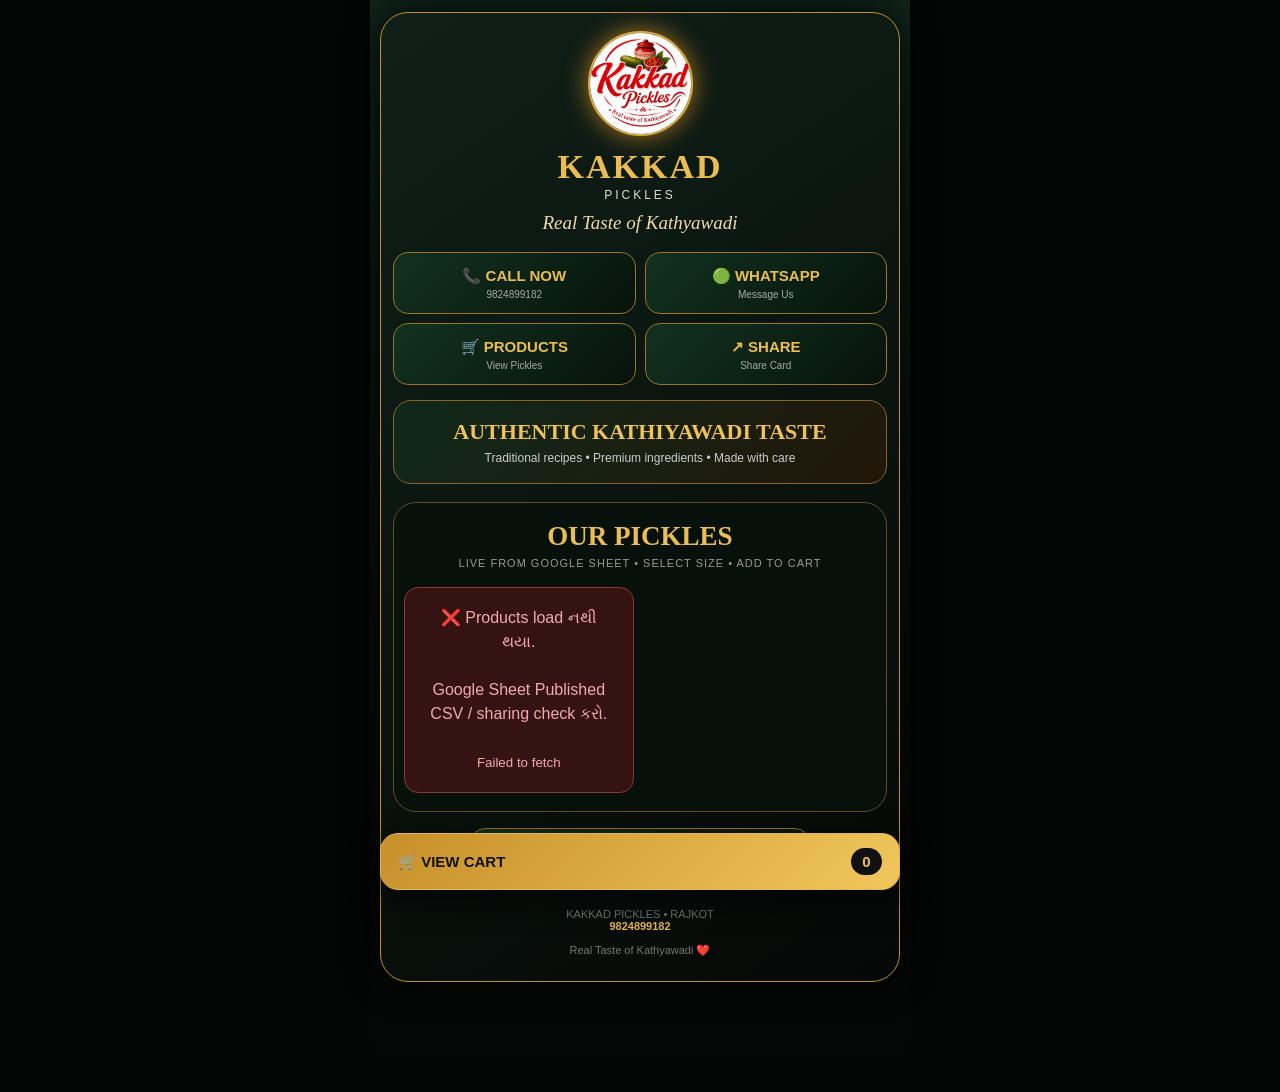
==== commit 73c6459f: "Update index.html" ====
--- a/index.html
+++ b/index.html
@@ -246,6 +246,22 @@
   text-align:center;
   color:#edc15b;
   font:700 21px/1.25 Georgia,serif;
+}
+
+.product-image-box{
+  width:100%;
+  padding:8px;
+  border:1px solid #9b742d;
+  border-radius:20px;
+  overflow:hidden;
+}
+
+.product-image-box img{
+  width:100%;
+  height:auto;
+  display:block;
+  object-fit:cover;
+  border-radius:14px;
 }
 
 /* size buttons */
@@ -559,6 +575,58 @@
     gap:8px;
   }
 }
+
+/* ===== FINAL PRODUCT IMAGE WIDTH FIX ===== */
+
+#products .product-card{
+  width:100% !important;
+  overflow:hidden !important;
+}
+
+#products .product-card .image-box,
+#products .product-card .product-image-box,
+#products .product-card .image-wrap{
+  width:100% !important;
+  max-width:100% !important;
+  padding:0 !important;
+  margin:0 0 16px 0 !important;
+  overflow:hidden !important;
+  border-radius:18px !important;
+}
+
+#products .product-card img{
+  width:100% !important;
+  max-width:100% !important;
+  height:auto !important;
+  min-width:100% !important;
+  object-fit:cover !important;
+  object-position:center !important;
+  display:block !important;
+  border-radius:18px !important;
+}
+
+/* Mobile */
+@media(max-width:600px){
+  #products .product-card img{
+    width:100% !important;
+    height:auto !important;
+  }
+}
+
+/* FINAL GOLKERI IMAGE - FULL WIDTH + NO CROP */
+#products .product-card img,
+#products .product-image,
+#products .image-box img {
+    width: 100% !important;
+    max-width: 100% !important;
+    height: auto !important;
+    min-height: 0 !important;
+    max-height: none !important;
+    object-fit: contain !important;
+    object-position: center !important;
+    display: block !important;
+    border-radius: 16px !important;
+}
 </style>
 </head>
 
@@ -581,7 +649,7 @@
 <h1>KAKKAD</h1>
 
 <div class="sub">
-  PICKLES • RAJKOT
+  PICKLES
 </div>
 
 <div class="tag">
